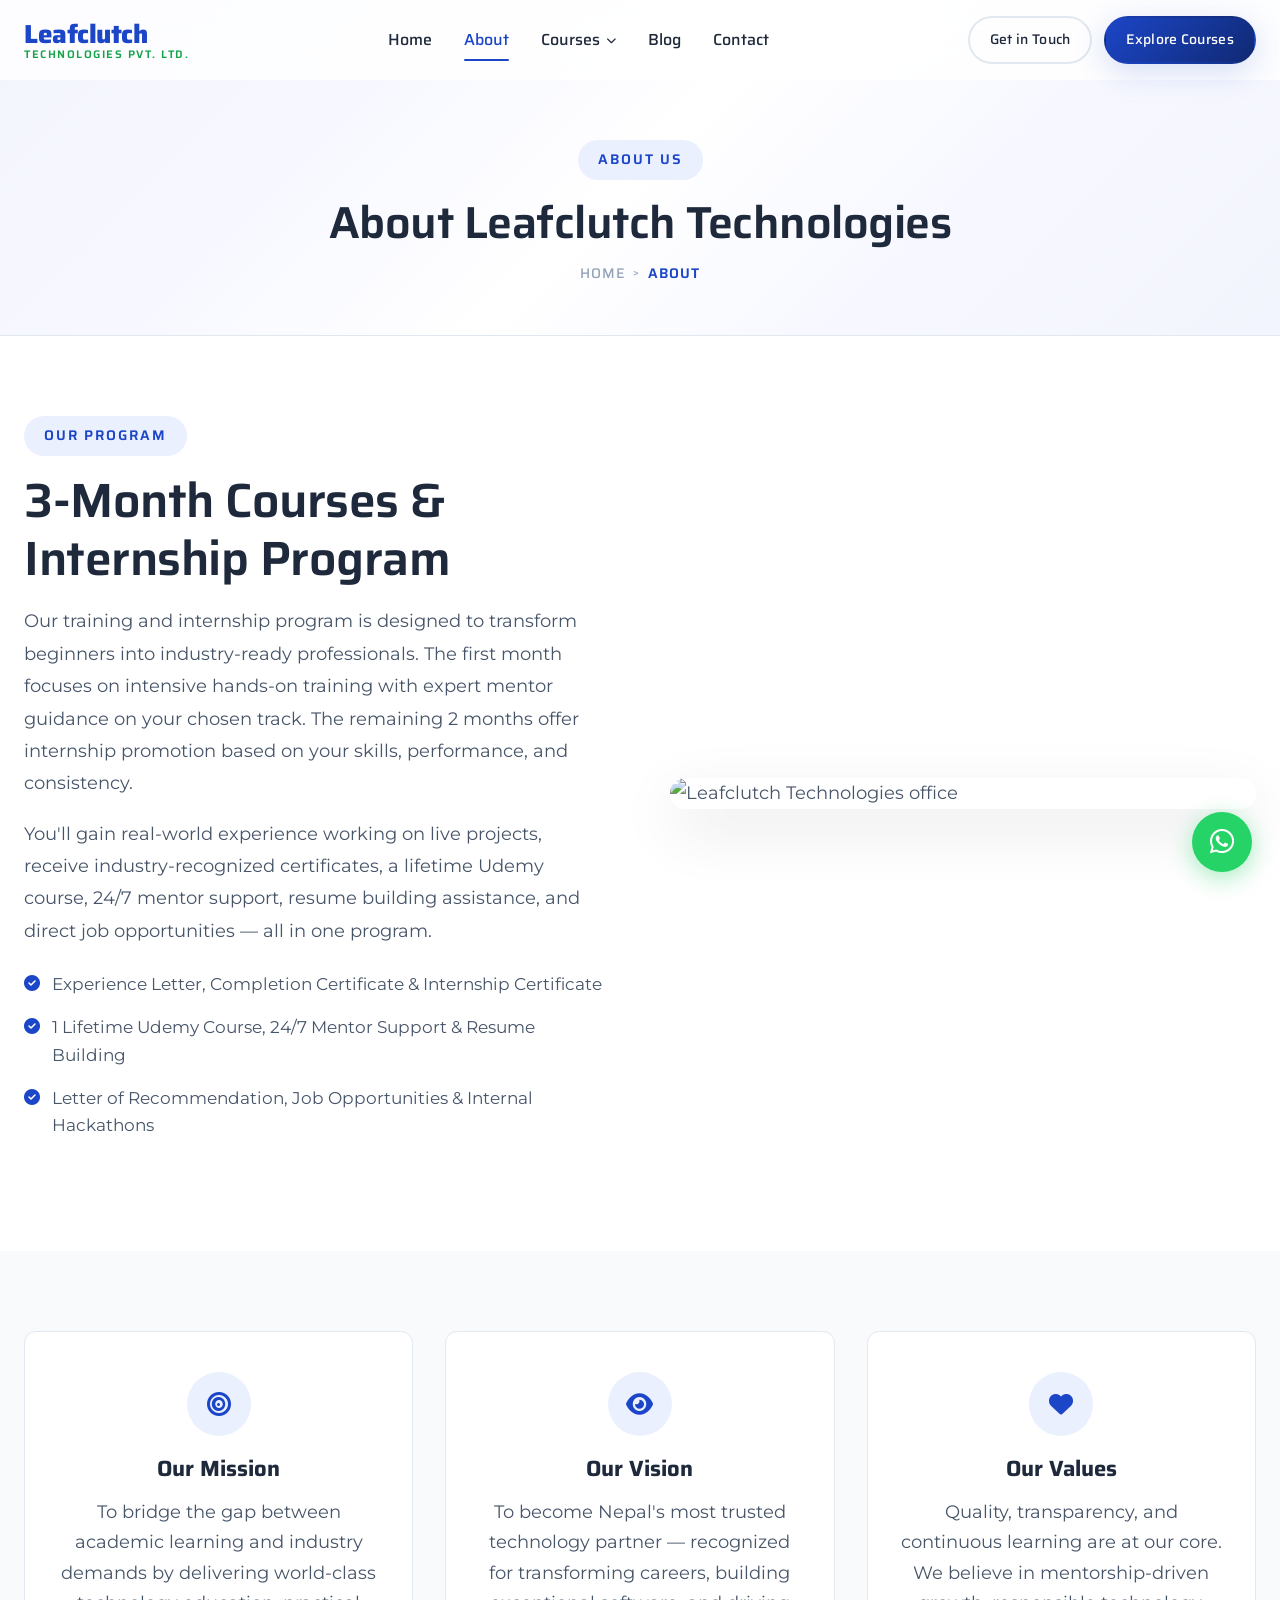
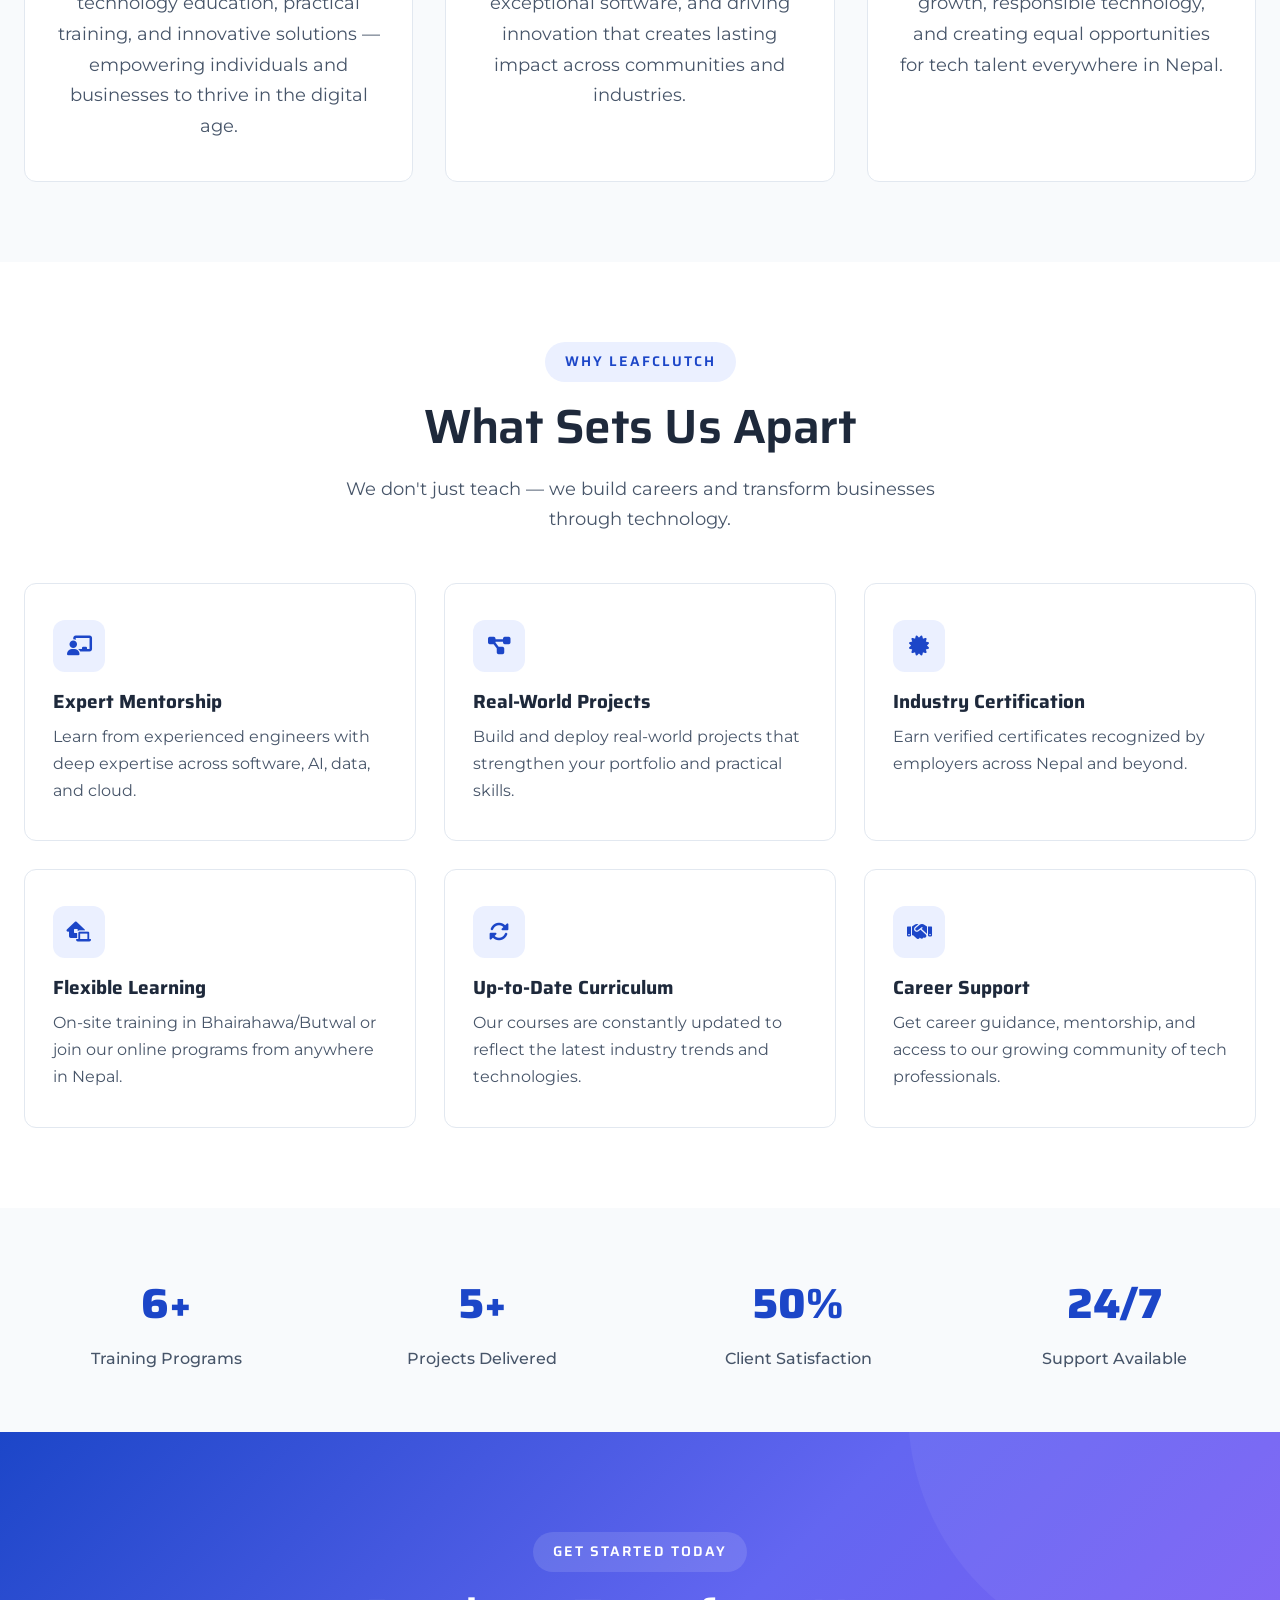
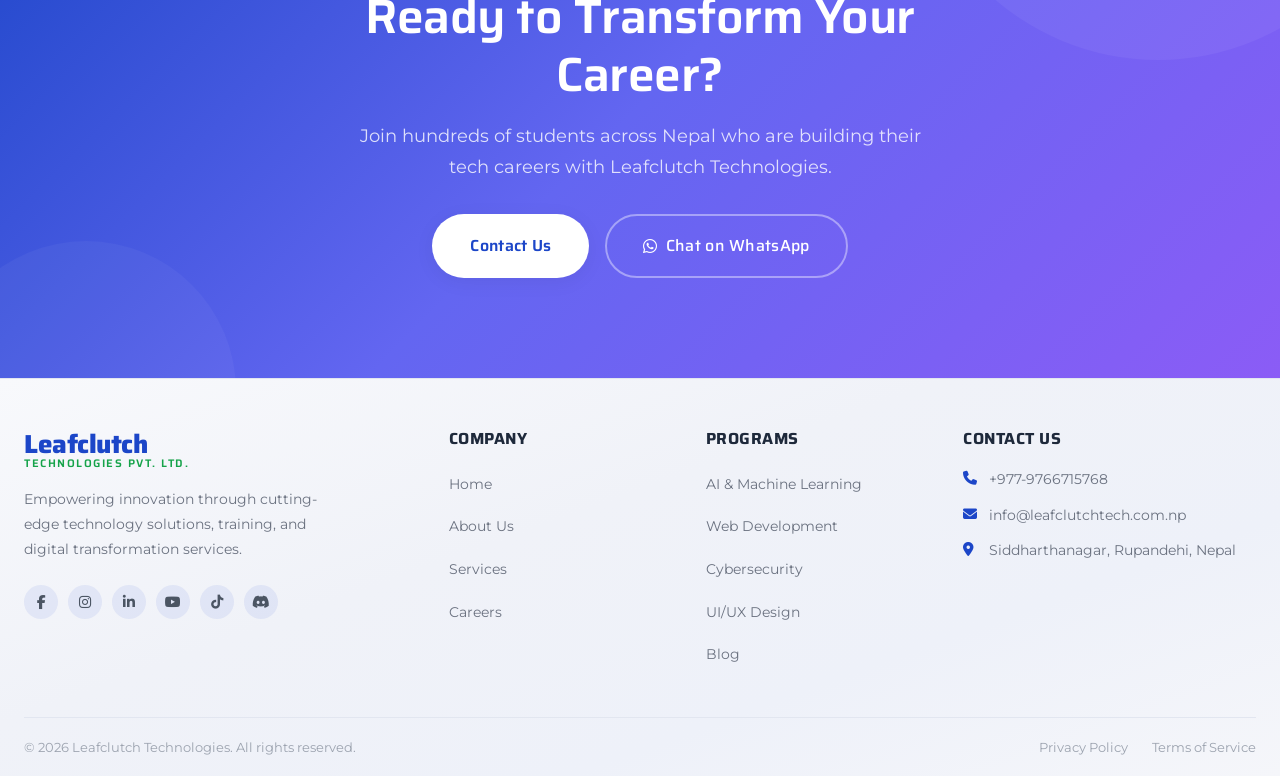
==== about.html @ 708c340f "first commit" ====
<!DOCTYPE html>
<html lang="en">
<head>
  <meta charset="UTF-8">
  <meta name="viewport" content="width=device-width, initial-scale=1.0">
  <title>About Us | Leafclutch Technologies — Our Mission, Vision &amp; Story</title>
  <meta name="description" content="Learn about Leafclutch Technologies Pvt. Ltd. — Nepal's trusted IT company delivering world-class training, internships, and technology solutions from Siddharthanagar, Rupandehi.">
  <meta name="keywords" content="About Leafclutch Technologies, IT company Nepal, tech company Bhairahawa, Butwal IT training, Siddharthanagar Rupandehi, best IT company Nepal">
  <meta name="author" content="Leafclutch Technologies Pvt. Ltd.">
  <meta name="robots" content="index, follow">
  <link rel="canonical" href="https://leafclutchtech.com.np/about">
  <meta property="og:title" content="About Us | Leafclutch Technologies">
  <meta property="og:description" content="Learn about our mission, team, and commitment to empowering Nepal's tech future.">
  <meta property="og:type" content="website">
  <meta property="og:url" content="https://leafclutchtech.com.np/about">
  <meta property="og:site_name" content="Leafclutch Technologies">
  <link rel="stylesheet" href="styles.css">
  <link rel="preconnect" href="https://fonts.googleapis.com">
  <link rel="preconnect" href="https://fonts.gstatic.com" crossorigin>
  <link href="https://fonts.googleapis.com/css2?family=Saira:wght@400;500;600;700;800&family=Montserrat:wght@300;400;500;600;700&display=swap" rel="stylesheet">
  <link rel="stylesheet" href="https://cdnjs.cloudflare.com/ajax/libs/font-awesome/6.5.1/css/all.min.css">
</head>
<body>

  <!-- ========== HEADER ========== -->
  <header class="header" id="header">
    <div class="container header-inner">
      <a href="index.html" class="logo">
        <span class="logo-text"><span class="logo-line1">Leafclutch</span><span class="logo-line2">Technologies Pvt. Ltd.</span></span>
      </a>
      <nav class="nav" id="nav">
        <ul class="nav-menu">
          <li><a href="index.html" class="nav-link">Home</a></li>
          <li><a href="about.html" class="nav-link active">About</a></li>
          <li class="has-dropdown">
            <a href="courses.html" class="nav-link">Courses <i class="fas fa-chevron-down nav-arrow"></i></a>
            <ul class="dropdown">
              <li><a href="course-ai-ml.html">AI &amp; Machine Learning</a></li>
              <li><a href="course-web-dev.html">Web Development</a></li>
              <li><a href="course-cybersecurity.html">Cybersecurity</a></li>
              <li><a href="course-ui-ux.html">UI/UX Design</a></li>
              <li><a href="course-graphic-design.html">Graphic Designing</a></li>
              <li><a href="course-data-science.html">Data Science</a></li>
            </ul>
          </li>
          <li><a href="blog.html" class="nav-link">Blog</a></li>
          <li><a href="contact.html" class="nav-link">Contact</a></li>
        </ul>
      </nav>
      <div class="header-actions">
        <a href="contact.html" class="btn btn-login">Get in Touch</a>
        <a href="courses.html" class="btn btn-signup">Explore Courses</a>
      </div>
      <button class="hamburger" id="hamburger" aria-label="Toggle menu">
        <span></span><span></span><span></span>
      </button>
    </div>
  </header>

  <!-- ========== PAGE HERO ========== -->
  <section class="page-hero">
    <div class="container">
      <span class="section-badge">ABOUT US</span>
      <h1 class="section-title">About Leafclutch Technologies</h1>
      <nav class="breadcrumb" aria-label="Breadcrumb">
        <a href="index.html">HOME</a>
        <span class="breadcrumb-separator">&gt;</span>
        <span class="breadcrumb-current">ABOUT</span>
      </nav>
    </div>
  </section>

  <!-- ========== WHO WE ARE ========== -->
  <section class="about-page-section">
    <div class="container">
      <div class="about-page-grid">
        <div class="about-page-content reveal-left">
          <span class="section-badge">OUR PROGRAM</span>
          <h2 class="section-title">3-Month Courses &amp; Internship Program</h2>
          <p>Our training and internship program is designed to transform beginners into industry-ready professionals. The first month focuses on intensive hands-on training with expert mentor guidance on your chosen track. The remaining 2 months offer internship promotion based on your skills, performance, and consistency.</p>
          <p>You'll gain real-world experience working on live projects, receive industry-recognized certificates, a lifetime Udemy course, 24/7 mentor support, resume building assistance, and direct job opportunities — all in one program.</p>
          <ul class="about-list">
            <li><i class="fas fa-check-circle"></i> Experience Letter, Completion Certificate &amp; Internship Certificate</li>
            <li><i class="fas fa-check-circle"></i> 1 Lifetime Udemy Course, 24/7 Mentor Support &amp; Resume Building</li>
            <li><i class="fas fa-check-circle"></i> Letter of Recommendation, Job Opportunities &amp; Internal Hackathons</li>
          </ul>
        </div>
        <div class="about-page-image reveal-right">
          <img src="https://images.unsplash.com/photo-553877522-43269d4ea984?w=600&h=500&fit=crop" alt="Leafclutch Technologies office" style="border-radius: var(--radius-lg); width: 100%; box-shadow: var(--shadow-xl);">
        </div>
      </div>
    </div>
  </section>

  <!-- ========== MISSION & VISION ========== -->
  <section class="about-mv-section">
    <div class="container">
      <div class="about-mv-grid">
        <div class="about-mv-card reveal">
          <div class="about-mv-icon"><i class="fas fa-bullseye"></i></div>
          <h3>Our Mission</h3>
          <p>To bridge the gap between academic learning and industry demands by delivering world-class technology education, practical training, and innovative solutions — empowering individuals and businesses to thrive in the digital age.</p>
        </div>
        <div class="about-mv-card reveal">
          <div class="about-mv-icon"><i class="fas fa-eye"></i></div>
          <h3>Our Vision</h3>
          <p>To become Nepal's most trusted technology partner — recognized for transforming careers, building exceptional software, and driving innovation that creates lasting impact across communities and industries.</p>
        </div>
        <div class="about-mv-card reveal">
          <div class="about-mv-icon"><i class="fas fa-heart"></i></div>
          <h3>Our Values</h3>
          <p>Quality, transparency, and continuous learning are at our core. We believe in mentorship-driven growth, responsible technology, and creating equal opportunities for tech talent everywhere in Nepal.</p>
        </div>
      </div>
    </div>
  </section>

  <!-- ========== WHAT SETS US APART ========== -->
  <section class="about-features-section">
    <div class="container">
      <div class="about-features-header">
        <span class="section-badge">WHY LEAFCLUTCH</span>
        <h2 class="section-title">What Sets Us Apart</h2>
        <p class="section-desc">We don't just teach — we build careers and transform businesses through technology.</p>
      </div>
      <div class="about-features-grid">
        <div class="about-feature-card reveal">
          <div class="about-feature-icon"><i class="fas fa-chalkboard-teacher"></i></div>
          <h3>Expert Mentorship</h3>
          <p>Learn from experienced engineers with deep expertise across software, AI, data, and cloud.</p>
        </div>
        <div class="about-feature-card reveal">
          <div class="about-feature-icon"><i class="fas fa-project-diagram"></i></div>
          <h3>Real-World Projects</h3>
          <p>Build and deploy real-world projects that strengthen your portfolio and practical skills.</p>
        </div>
        <div class="about-feature-card reveal">
          <div class="about-feature-icon"><i class="fas fa-certificate"></i></div>
          <h3>Industry Certification</h3>
          <p>Earn verified certificates recognized by employers across Nepal and beyond.</p>
        </div>
        <div class="about-feature-card reveal">
          <div class="about-feature-icon"><i class="fas fa-laptop-house"></i></div>
          <h3>Flexible Learning</h3>
          <p>On-site training in Bhairahawa/Butwal or join our online programs from anywhere in Nepal.</p>
        </div>
        <div class="about-feature-card reveal">
          <div class="about-feature-icon"><i class="fas fa-sync-alt"></i></div>
          <h3>Up-to-Date Curriculum</h3>
          <p>Our courses are constantly updated to reflect the latest industry trends and technologies.</p>
        </div>
        <div class="about-feature-card reveal">
          <div class="about-feature-icon"><i class="fas fa-handshake"></i></div>
          <h3>Career Support</h3>
          <p>Get career guidance, mentorship, and access to our growing community of tech professionals.</p>
        </div>
      </div>
    </div>
  </section>

  <!-- ========== STATS ========== -->
  <section class="about-stats-section">
    <div class="container">
      <div class="about-stats-grid">
        <div class="about-stat-item reveal">
          <div class="about-stat-number"><span data-count="6">0</span>+</div>
          <div class="about-stat-label">Training Programs</div>
        </div>
        <div class="about-stat-item reveal">
          <div class="about-stat-number"><span data-count="5">0</span>+</div>
          <div class="about-stat-label">Projects Delivered</div>
        </div>
        <div class="about-stat-item reveal">
          <div class="about-stat-number"><span data-count="100">0</span>%</div>
          <div class="about-stat-label">Client Satisfaction</div>
        </div>
        <div class="about-stat-item reveal">
          <div class="about-stat-number">24/7</div>
          <div class="about-stat-label">Support Available</div>
        </div>
      </div>
    </div>
  </section>

  <!-- ========== CTA SECTION ========== -->
  <section class="cta" id="cta">
    <div class="container">
      <div class="cta-content">
        <span class="section-badge section-badge--light">GET STARTED TODAY</span>
        <h2 class="section-title section-title--light">Ready to Transform Your Career?</h2>
        <p class="section-desc section-desc--light">Join hundreds of students across Nepal who are building their tech careers with Leafclutch Technologies.</p>
        <div class="cta-buttons">
          <a href="contact.html" class="btn btn-white">Contact Us</a>
          <a href="https://api.whatsapp.com/send/?phone=9779766715768&text=Hi%21+I%27m+interested+in+your+services.&type=phone_number&app_absent=0" class="btn btn-outline-light" target="_blank" rel="noopener noreferrer"><i class="fab fa-whatsapp"></i> Chat on WhatsApp</a>
        </div>
      </div>
    </div>
  </section>

  <!-- ========== FOOTER ========== -->
  <footer class="footer" id="footer">
    <div class="container">
      <div class="footer-grid">
        <div class="footer-brand">
          <a href="index.html" class="logo">
            <span class="logo-text"><span class="logo-line1">Leafclutch</span><span class="logo-line2">Technologies Pvt. Ltd.</span></span>
          </a>
          <p>Empowering innovation through cutting-edge technology solutions, training, and digital transformation services.</p>
          <div class="footer-socials">
            <a href="https://www.facebook.com/profile.php?id=61584902195796" target="_blank" rel="noopener noreferrer" aria-label="Facebook"><i class="fab fa-facebook-f"></i></a>
            <a href="https://www.instagram.com/leafclutch.technologies/" target="_blank" rel="noopener noreferrer" aria-label="Instagram"><i class="fab fa-instagram"></i></a>
            <a href="https://www.linkedin.com/company/leafclutch-technologies/" target="_blank" rel="noopener noreferrer" aria-label="LinkedIn"><i class="fab fa-linkedin-in"></i></a>
            <a href="https://www.youtube.com/@LeafclutchTechnologies" target="_blank" rel="noopener noreferrer" aria-label="YouTube"><i class="fab fa-youtube"></i></a>
            <a href="https://www.tiktok.com/@leafclutchtechnologies1" target="_blank" rel="noopener noreferrer" aria-label="TikTok"><i class="fab fa-tiktok"></i></a>
            <a href="https://discord.gg/4aDwcMZBPq" target="_blank" rel="noopener noreferrer" aria-label="Discord"><i class="fab fa-discord"></i></a>
          </div>
        </div>
        <div class="footer-col">
          <h4>Company</h4>
          <ul>
            <li><a href="index.html">Home</a></li>
            <li><a href="about.html">About Us</a></li>
            <li><a href="https://leafclutchtech.com.np/services/all-services" target="_blank" rel="noopener noreferrer">Services</a></li>
            <li><a href="https://leafclutchtech.com.np/careers/jobs" target="_blank" rel="noopener noreferrer">Careers</a></li>
          </ul>
        </div>
        <div class="footer-col">
          <h4>Programs</h4>
          <ul>
            <li><a href="course-ai-ml.html">AI &amp; Machine Learning</a></li>
            <li><a href="course-web-dev.html">Web Development</a></li>
            <li><a href="course-cybersecurity.html">Cybersecurity</a></li>
            <li><a href="course-ui-ux.html">UI/UX Design</a></li>
            <li><a href="blog.html">Blog</a></li>
          </ul>
        </div>
        <div class="footer-col">
          <h4>Contact Us</h4>
          <ul class="footer-contact-list">
            <li><i class="fas fa-phone"></i> <a href="tel:+9779766715768">+977-9766715768</a></li>
            <li><i class="fas fa-envelope"></i> <a href="mailto:info@leafclutchtech.com.np">info@leafclutchtech.com.np</a></li>
            <li><i class="fas fa-map-marker-alt"></i> Siddharthanagar, Rupandehi, Nepal</li>
          </ul>
        </div>
      </div>
      <div class="footer-bottom">
        <p>&copy; 2026 Leafclutch Technologies. All rights reserved.</p>
        <div class="footer-bottom-links">
          <a href="https://leafclutchtech.com.np/privacy" target="_blank" rel="noopener noreferrer">Privacy Policy</a>
          <a href="https://leafclutchtech.com.np/terms" target="_blank" rel="noopener noreferrer">Terms of Service</a>
        </div>
      </div>
    </div>
  </footer>

  <a href="https://api.whatsapp.com/send/?phone=9779766715768&text=Hi%21+I%27m+interested+in+your+services.&type=phone_number&app_absent=0" class="whatsapp-float" target="_blank" rel="noopener noreferrer" aria-label="Chat on WhatsApp">
    <i class="fab fa-whatsapp"></i>
  </a>

  <script src="script.js"></script>
</body>
</html>
---- styles.css ----
/* ==========================================
   Leafclutch Technologies - Premium Stylesheet
   No black backgrounds. Clean, premium feel.
   ========================================== */

:root {
  --primary: #1C46C8;
  --primary-dark: #102973;
  --primary-light: #849FED;
  --primary-very-light: #EBF0FF;
  --accent: #B746DF;
  --green: #16A34A;
  --green-light: #DCFCE7;
  --dark: #1E293B;
  --dark-secondary: #334155;
  --text: #475569;
  --text-light: #94A3B8;
  --border: #E2E8F0;
  --light-bg: #F8FAFC;
  --white: #FFFFFF;
  --footer-bg: #1E293B;
  --font-heading: 'Saira', sans-serif;
  --font-body: 'Montserrat', sans-serif;
  --gradient-btn: linear-gradient(135deg, #1C46C8 0%, #102973 100%);
  --gradient-premium: linear-gradient(135deg, #1C46C8 0%, #6366F1 50%, #8B5CF6 100%);
  --gradient-card: linear-gradient(145deg, #ffffff 0%, #f8fafc 100%);
  --radius-pill: 100px;
  --radius-card: 12px;
  --radius-lg: 20px;
  --container: 1280px;
  --shadow-sm: 0 1px 3px rgba(0, 0, 0, 0.06);
  --shadow-md: 0 4px 20px rgba(0, 0, 0, 0.06);
  --shadow-lg: 0 10px 40px rgba(0, 0, 0, 0.08);
  --shadow-xl: 0 20px 60px rgba(0, 0, 0, 0.1);
  --shadow-primary: 0 8px 32px rgba(28, 70, 200, 0.18);
}

/* ========== RESET & BASE ========== */
*, *::before, *::after {
  margin: 0;
  padding: 0;
  box-sizing: border-box;
}

html { scroll-behavior: smooth; }

body {
  font-family: var(--font-body);
  font-size: 18px;
  font-weight: 400;
  line-height: 1.7;
  color: var(--text);
  background: var(--white);
  overflow-x: hidden;
  -webkit-font-smoothing: antialiased;
}

a {
  text-decoration: none;
  color: inherit;
  transition: all 0.3s ease;
}

ul { list-style: none; }

img {
  max-width: 100%;
  height: auto;
  display: block;
}

h1, h2, h3, h4, h5, h6 {
  font-family: var(--font-heading);
  font-weight: 600;
  color: var(--dark);
  line-height: 1.2;
}

.container {
  max-width: var(--container);
  margin: 0 auto;
  padding: 0 24px;
  width: 100%;
}

/* ========== BUTTONS ========== */
.btn {
  display: inline-flex;
  align-items: center;
  justify-content: center;
  font-family: var(--font-heading);
  font-weight: 500;
  font-size: 16px;
  padding: 16px 36px;
  border-radius: var(--radius-pill);
  cursor: pointer;
  transition: all 0.3s cubic-bezier(0.4, 0, 0.2, 1);
  border: 2px solid transparent;
  gap: 8px;
  letter-spacing: 0.3px;
}

.btn-primary {
  background: var(--gradient-btn);
  color: var(--white);
  box-shadow: var(--shadow-primary);
}

.btn-primary:hover {
  transform: translateY(-3px);
  box-shadow: 0 12px 40px rgba(28, 70, 200, 0.28);
}

.btn-outline-dark {
  background: transparent;
  color: var(--dark);
  border-color: var(--border);
}

.btn-outline-dark:hover {
  border-color: var(--primary);
  color: var(--primary);
  background: var(--primary-very-light);
}

.btn-outline-primary {
  background: transparent;
  color: var(--primary);
  border-color: var(--primary);
}

.btn-outline-primary:hover {
  background: var(--gradient-btn);
  color: var(--white);
  box-shadow: var(--shadow-primary);
  transform: translateY(-2px);
}

.btn-outline-light {
  background: transparent;
  color: var(--white);
  border-color: rgba(255, 255, 255, 0.4);
}

.btn-outline-light:hover {
  background: var(--white);
  color: var(--primary);
  border-color: var(--white);
}

.btn-white {
  background: var(--white);
  color: var(--primary);
  font-weight: 600;
  box-shadow: var(--shadow-md);
}

.btn-white:hover {
  transform: translateY(-3px);
  box-shadow: var(--shadow-lg);
}

.btn-block { width: 100%; }

/* ========== LOGO (2-LINE) ========== */
.logo {
  display: flex;
  align-items: center;
  text-decoration: none;
}

.logo-text {
  display: flex;
  flex-direction: column;
  line-height: 1.15;
}

.logo-line1 {
  font-family: var(--font-heading);
  font-size: 26px;
  font-weight: 800;
  color: var(--primary);
  letter-spacing: -0.5px;
}

.logo-line2 {
  font-family: var(--font-heading);
  font-size: 11px;
  font-weight: 600;
  color: var(--green);
  letter-spacing: 1.5px;
  text-transform: uppercase;
}

.logo-text--light .logo-line1 {
  color: var(--white);
}

.logo-text--light .logo-line2 {
  color: var(--green-light);
  opacity: 0.9;
}

/* ========== SECTION BADGES ========== */
.section-badge {
  display: inline-block;
  font-family: var(--font-heading);
  font-size: 14px;
  font-weight: 600;
  letter-spacing: 2px;
  text-transform: uppercase;
  color: var(--primary);
  background: var(--primary-very-light);
  padding: 8px 20px;
  border-radius: var(--radius-pill);
  margin-bottom: 16px;
}

.section-badge--light {
  background: rgba(255, 255, 255, 0.12);
  color: var(--white);
}

.section-title {
  font-size: 48px;
  margin-bottom: 18px;
  letter-spacing: -0.5px;
}

.section-title--light { color: var(--white); }

.section-desc {
  font-size: 18px;
  line-height: 1.7;
  color: var(--text);
  max-width: 600px;
}

.section-desc--light { color: rgba(255, 255, 255, 0.8); }

/* ========== HEADER ========== */
.header {
  position: fixed;
  top: 0;
  left: 0;
  width: 100%;
  z-index: 1000;
  padding: 16px 0;
  transition: all 0.4s cubic-bezier(0.4, 0, 0.2, 1);
  background: rgba(255, 255, 255, 0.8);
  backdrop-filter: blur(20px);
  -webkit-backdrop-filter: blur(20px);
}

.header.scrolled {
  background: rgba(255, 255, 255, 0.95);
  box-shadow: 0 1px 20px rgba(0, 0, 0, 0.06);
  padding: 10px 0;
}

.header-inner {
  display: flex;
  align-items: center;
  justify-content: space-between;
}

.nav-menu {
  display: flex;
  align-items: center;
  gap: 32px;
}

.nav-link {
  font-family: var(--font-heading);
  font-size: 16px;
  font-weight: 500;
  color: var(--dark);
  position: relative;
  padding: 8px 0;
  display: flex;
  align-items: center;
  gap: 6px;
}

.nav-link:hover,
.nav-link.active { color: var(--primary); }

.nav-link.active::after {
  content: '';
  position: absolute;
  bottom: 0;
  left: 0;
  width: 100%;
  height: 2px;
  background: var(--primary);
  border-radius: 2px;
}

.nav-arrow {
  font-size: 10px;
  transition: transform 0.3s;
}

.has-dropdown { position: relative; }

.dropdown {
  position: absolute;
  top: calc(100% + 8px);
  left: -16px;
  min-width: 220px;
  background: var(--white);
  border-radius: var(--radius-card);
  box-shadow: var(--shadow-xl);
  padding: 8px;
  opacity: 0;
  visibility: hidden;
  transform: translateY(8px);
  transition: all 0.3s cubic-bezier(0.4, 0, 0.2, 1);
  z-index: 100;
  border: 1px solid var(--border);
}

.has-dropdown:hover .dropdown {
  opacity: 1;
  visibility: visible;
  transform: translateY(0);
}

.has-dropdown:hover .nav-arrow { transform: rotate(180deg); }

.dropdown li a {
  display: block;
  padding: 10px 16px;
  font-family: var(--font-body);
  font-size: 14px;
  color: var(--text);
  border-radius: 8px;
  transition: all 0.2s;
}

.dropdown li a:hover {
  background: var(--primary-very-light);
  color: var(--primary);
}

.header-actions {
  display: flex;
  align-items: center;
  gap: 12px;
}

.btn-login {
  background: transparent;
  color: var(--dark);
  padding: 10px 20px;
  font-size: 14px;
  border: 2px solid var(--border);
}

.btn-login:hover {
  border-color: var(--primary);
  color: var(--primary);
  background: var(--primary-very-light);
}

.btn-signup {
  background: var(--gradient-btn);
  color: var(--white);
  padding: 10px 20px;
  font-size: 14px;
  box-shadow: var(--shadow-primary);
}

.hamburger {
  display: none;
  flex-direction: column;
  gap: 5px;
  background: none;
  border: none;
  cursor: pointer;
  padding: 8px;
}

.hamburger span {
  width: 24px;
  height: 2px;
  background: var(--dark);
  transition: all 0.3s;
  display: block;
}

/* ========== HERO ========== */
.hero {
  padding: 160px 0 100px;
  background: linear-gradient(170deg, var(--white) 0%, var(--primary-very-light) 50%, var(--white) 100%);
  position: relative;
  overflow: hidden;
}

.hero::before {
  content: '';
  position: absolute;
  top: -200px;
  right: -200px;
  width: 600px;
  height: 600px;
  border-radius: 50%;
  background: radial-gradient(circle, rgba(28, 70, 200, 0.06) 0%, transparent 70%);
}

.hero-grid {
  display: grid;
  grid-template-columns: 1fr 1fr;
  gap: 60px;
  align-items: center;
}

.hero-title {
  font-size: 60px;
  font-weight: 700;
  line-height: 1.08;
  margin-bottom: 24px;
  color: var(--dark);
  letter-spacing: -1.5px;
}

.hero-desc {
  font-size: 18px;
  line-height: 1.7;
  color: var(--text);
  margin-bottom: 36px;
  max-width: 520px;
}

.hero-buttons {
  display: flex;
  gap: 16px;
  margin-bottom: 48px;
}

.hero-counters {
  display: flex;
  gap: 32px;
  padding-top: 32px;
  border-top: 1px solid var(--border);
}

.counter-box {
  text-align: center;
}

.counter-number {
  font-family: var(--font-heading);
  font-size: 40px;
  font-weight: 700;
  color: var(--primary);
  line-height: 1;
  margin-bottom: 4px;
}

.counter-label {
  font-size: 14px;
  font-weight: 500;
  color: var(--text-light);
  text-transform: uppercase;
  letter-spacing: 0.5px;
}

.hero-img-grid {
  display: grid;
  grid-template-columns: 1fr 1fr;
  gap: 16px;
}

.hero-img-item {
  border-radius: var(--radius-lg);
  overflow: hidden;
  box-shadow: var(--shadow-lg);
}

.hero-img-item img {
  width: 100%;
  height: 220px;
  object-fit: cover;
  transition: transform 0.6s cubic-bezier(0.4, 0, 0.2, 1);
}

.hero-img-item:hover img { transform: scale(1.05); }

.hero-img-item:nth-child(2) { margin-top: 32px; }
.hero-img-item:nth-child(3) { margin-top: -32px; }

/* ========== ABOUT ========== */
.about {
  padding: 100px 0;
  background: var(--white);
}

.about-grid {
  display: grid;
  grid-template-columns: 1fr 1fr;
  gap: 60px;
  align-items: center;
}

.about-content .section-desc { margin-bottom: 24px; }

.about-list { margin-bottom: 32px; }

.about-list li {
  display: flex;
  align-items: flex-start;
  gap: 12px;
  margin-bottom: 16px;
  font-size: 17px;
  color: var(--text);
  line-height: 1.6;
}

.about-list li i {
  color: var(--primary);
  margin-top: 4px;
  font-size: 16px;
}

.about-img-wrapper { position: relative; }

.about-main-img {
  width: 100%;
  border-radius: var(--radius-lg);
  box-shadow: var(--shadow-xl);
}

/* ========== COURSES ========== */
.courses {
  padding: 100px 0;
  background: var(--light-bg);
}

.courses-header {
  display: flex;
  justify-content: space-between;
  align-items: flex-end;
  gap: 40px;
  margin-bottom: 48px;
}

.courses-header-left { max-width: 550px; }

.courses-header-right {
  max-width: 400px;
  text-align: right;
}

.courses-header-right .section-desc { margin-bottom: 20px; }

.courses-grid {
  display: grid;
  grid-template-columns: repeat(3, 1fr);
  gap: 28px;
}

.course-card {
  background: var(--white);
  border-radius: var(--radius-card);
  overflow: hidden;
  transition: all 0.4s cubic-bezier(0.4, 0, 0.2, 1);
  border: 1px solid var(--border);
}

.course-card:hover {
  transform: translateY(-8px);
  box-shadow: var(--shadow-xl);
  border-color: transparent;
}

.course-image {
  height: 200px;
  background-size: cover;
  background-position: center;
  position: relative;
}

.course-image::after {
  content: '';
  position: absolute;
  inset: 0;
  background: linear-gradient(180deg, transparent 50%, rgba(0, 0, 0, 0.3) 100%);
}

.course-overlay {
  position: absolute;
  top: 16px;
  left: 16px;
  z-index: 1;
}

.course-category-badge {
  font-family: var(--font-heading);
  font-size: 12px;
  font-weight: 600;
  color: var(--white);
  background: var(--gradient-premium);
  padding: 6px 16px;
  border-radius: var(--radius-pill);
  text-transform: uppercase;
  letter-spacing: 1px;
}

.course-body { padding: 24px; }

.course-title {
  font-size: 22px;
  font-weight: 600;
  margin-bottom: 16px;
  color: var(--dark);
  line-height: 1.3;
}

.course-features { margin-bottom: 16px; }

.course-features li {
  display: flex;
  align-items: center;
  gap: 10px;
  font-size: 16px;
  color: var(--text);
  margin-bottom: 10px;
}

.course-features li i {
  color: var(--primary);
  font-size: 13px;
}

.course-meta {
  display: flex;
  gap: 16px;
  padding: 14px 0;
  margin-bottom: 16px;
  border-top: 1px solid var(--border);
  border-bottom: 1px solid var(--border);
}

.course-meta span {
  font-size: 13px;
  color: var(--text-light);
  display: flex;
  align-items: center;
  gap: 6px;
}

.course-meta span i {
  color: var(--primary);
  font-size: 12px;
}

/* ========== WHY CHOOSE US ========== */
.why-us {
  padding: 100px 0;
  background: var(--white);
}

.why-us-header {
  text-align: center;
  max-width: 600px;
  margin: 0 auto 48px;
}

.why-us-grid {
  display: grid;
  grid-template-columns: repeat(3, 1fr);
  gap: 24px;
}

.why-us-card {
  background: var(--light-bg);
  border-radius: var(--radius-card);
  border: 1px solid var(--border);
  transition: all 0.4s cubic-bezier(0.4, 0, 0.2, 1);
}

.why-us-card:hover {
  transform: translateY(-6px);
  box-shadow: var(--shadow-lg);
  border-color: var(--primary-very-light);
  background: var(--white);
}

.why-us-card-inner {
  padding: 36px 28px;
  text-align: center;
}

.why-us-icon {
  width: 64px;
  height: 64px;
  border-radius: 16px;
  background: var(--primary-very-light);
  display: flex;
  align-items: center;
  justify-content: center;
  margin: 0 auto 20px;
  font-size: 24px;
  color: var(--primary);
  transition: all 0.3s;
}

.why-us-card:hover .why-us-icon {
  background: var(--gradient-btn);
  color: var(--white);
}

.why-us-card-inner h3 {
  font-size: 20px;
  font-weight: 600;
  margin-bottom: 10px;
  color: var(--dark);
}

.why-us-card-inner p {
  font-size: 16px;
  color: var(--text);
  line-height: 1.6;
}

/* ========== MEMBERSHIP ========== */
.membership {
  padding: 100px 0;
  background: linear-gradient(170deg, var(--primary-very-light) 0%, var(--white) 100%);
}

.membership-header {
  text-align: center;
  max-width: 600px;
  margin: 0 auto 48px;
}

.pricing-grid {
  display: grid;
  grid-template-columns: repeat(4, 1fr);
  gap: 24px;
  align-items: stretch;
}

.pricing-card {
  background: var(--white);
  border-radius: var(--radius-card);
  padding: 40px 32px;
  position: relative;
  display: flex;
  flex-direction: column;
  border: 1px solid var(--border);
  transition: all 0.4s cubic-bezier(0.4, 0, 0.2, 1);
}

.pricing-card:hover {
  transform: translateY(-8px);
  box-shadow: var(--shadow-xl);
}

.pricing-card--featured {
  background: var(--gradient-btn);
  border-color: transparent;
  box-shadow: var(--shadow-primary);
}

.pricing-card--featured .pricing-plan-name,
.pricing-card--featured .pricing-benefit-title {
  color: var(--white);
}

.pricing-card--featured .pricing-plan-desc,
.pricing-card--featured .pricing-features li {
  color: rgba(255, 255, 255, 0.8);
}

.pricing-card--featured .pricing-features li i {
  color: rgba(255, 255, 255, 0.9);
}

.pricing-card--featured:hover {
  box-shadow: 0 20px 60px rgba(28, 70, 200, 0.35);
}

.pricing-featured-badge {
  position: absolute;
  top: -14px;
  left: 50%;
  transform: translateX(-50%);
  background: var(--accent);
  color: var(--white);
  font-family: var(--font-heading);
  font-size: 12px;
  font-weight: 600;
  padding: 6px 20px;
  border-radius: var(--radius-pill);
  white-space: nowrap;
  letter-spacing: 1px;
  text-transform: uppercase;
}

.pricing-plan-name {
  font-size: 22px;
  margin-bottom: 8px;
}

.pricing-price {
  font-family: var(--font-heading);
  font-size: 28px;
  font-weight: 800;
  color: var(--primary);
  margin-bottom: 8px;
}

.pricing-price-note {
  font-size: 13px;
  font-weight: 400;
  color: var(--text);
  text-transform: uppercase;
  letter-spacing: 0.5px;
}

.pricing-card--featured .pricing-price,
.pricing-card--featured .pricing-price-note {
  color: var(--white);
}

.pricing-installment-note {
  text-align: center;
  margin-top: 24px;
  font-size: 14px;
  color: var(--text);
  font-style: italic;
}

.pricing-plan-desc {
  font-size: 14px;
  color: var(--text);
  margin-bottom: 24px;
  line-height: 1.6;
}

.pricing-benefit-title {
  font-size: 15px;
  font-weight: 600;
  margin-bottom: 16px;
  color: var(--dark);
  text-transform: uppercase;
  letter-spacing: 1px;
}

.pricing-features { margin-bottom: 32px; }

.pricing-features li {
  display: flex;
  align-items: center;
  gap: 10px;
  font-size: 14px;
  color: var(--text);
  margin-bottom: 12px;
}

.pricing-features li i {
  color: var(--primary);
  font-size: 14px;
}

.pricing-card .btn { margin-top: auto; }

/* ========== TESTIMONIALS ========== */
.testimonials {
  padding: 100px 0;
  background: var(--white);
}

.testimonials-header {
  text-align: center;
  max-width: 600px;
  margin: 0 auto 48px;
}

.testimonials-slider {
  overflow: hidden;
  position: relative;
}

.testimonials-track {
  display: flex;
  gap: 28px;
}

.testimonial-card {
  min-width: calc(33.333% - 19px);
  background: var(--light-bg);
  border-radius: var(--radius-card);
  padding: 32px;
  flex-shrink: 0;
  border: 1px solid var(--border);
}

.testimonial-stars { margin-bottom: 16px; }

.testimonial-stars i {
  color: #F59E0B;
  font-size: 16px;
}

.testimonial-content p {
  font-size: 17px;
  line-height: 1.7;
  color: var(--text);
  margin-bottom: 24px;
  font-style: italic;
}

.testimonial-author {
  display: flex;
  align-items: center;
  gap: 16px;
}

.testimonial-avatar {
  width: 48px;
  height: 48px;
  border-radius: 50%;
  background: var(--primary-very-light);
  display: flex;
  align-items: center;
  justify-content: center;
  color: var(--primary);
  font-size: 20px;
}

.testimonial-author h4 {
  font-size: 16px;
  font-weight: 600;
  color: var(--dark);
}

.testimonial-author span {
  font-size: 12px;
  font-weight: 600;
  letter-spacing: 1.5px;
  color: var(--primary);
}

/* ========== FAQ ========== */
.faq {
  padding: 100px 0;
  background: var(--light-bg);
}

.faq-grid {
  display: grid;
  grid-template-columns: 1fr 1.2fr;
  gap: 60px;
  align-items: flex-start;
}

.faq-left {
  position: sticky;
  top: 120px;
}

.accordion-item {
  background: var(--white);
  border-radius: var(--radius-card);
  margin-bottom: 12px;
  overflow: hidden;
  border: 1px solid var(--border);
  transition: all 0.3s ease;
}

.accordion-item.active {
  border-color: var(--primary);
  box-shadow: var(--shadow-md);
}

.accordion-header {
  width: 100%;
  display: flex;
  align-items: center;
  justify-content: space-between;
  padding: 22px 24px;
  background: none;
  border: none;
  cursor: pointer;
  font-family: var(--font-heading);
  font-size: 17px;
  font-weight: 500;
  color: var(--dark);
  text-align: left;
}

.accordion-header i {
  font-size: 14px;
  color: var(--primary);
  transition: transform 0.3s;
}

.accordion-item.active .accordion-header i {
  transform: rotate(45deg);
}

.accordion-body {
  max-height: 0;
  overflow: hidden;
  transition: max-height 0.4s ease;
}

.accordion-item.active .accordion-body {
  max-height: 300px;
}

.accordion-body p {
  padding: 0 24px 20px;
  font-size: 16px;
  line-height: 1.7;
  color: var(--text);
}

/* ========== CTA ========== */
.cta {
  padding: 100px 0;
  background: var(--gradient-premium);
  text-align: center;
  position: relative;
  overflow: hidden;
}

.cta::before {
  content: '';
  position: absolute;
  top: -50%;
  right: -10%;
  width: 500px;
  height: 500px;
  border-radius: 50%;
  background: rgba(255, 255, 255, 0.05);
}

.cta::after {
  content: '';
  position: absolute;
  bottom: -30%;
  left: -5%;
  width: 300px;
  height: 300px;
  border-radius: 50%;
  background: rgba(255, 255, 255, 0.04);
}

.cta-content {
  position: relative;
  z-index: 1;
  max-width: 650px;
  margin: 0 auto;
}

.cta-content .section-title { font-size: 48px; }
.cta-content .section-desc { margin: 0 auto 32px; }

.cta-buttons {
  display: flex;
  gap: 16px;
  justify-content: center;
  flex-wrap: wrap;
}

/* ========== FOOTER ========== */
.footer {
  background: linear-gradient(160deg, #f8f9fc 0%, #f0f2f8 40%, #eef1f9 70%, #f5f6fa 100%);
  padding: 50px 0 0;
  border-top: 1px solid #e2e6f0;
}

.footer-grid {
  display: grid;
  grid-template-columns: 1.8fr 1fr 1fr 1.4fr;
  gap: 48px;
  padding-bottom: 36px;
  align-items: start;
}

.footer-brand p {
  font-size: 14px;
  line-height: 1.8;
  color: #6b7280;
  margin: 16px 0 22px;
  max-width: 320px;
}

.footer-socials {
  display: flex;
  gap: 10px;
}

.footer-socials a {
  width: 34px;
  height: 34px;
  border-radius: 50%;
  background: rgba(28, 70, 200, 0.08);
  display: flex;
  align-items: center;
  justify-content: center;
  color: #4b5563;
  font-size: 14px;
  transition: all 0.3s;
}

.footer-socials a:hover {
  background: var(--primary);
  color: var(--white);
  transform: translateY(-2px);
}

.footer-col h4 {
  font-family: var(--font-heading);
  font-size: 16px;
  font-weight: 700;
  color: var(--dark);
  margin-bottom: 20px;
  text-transform: uppercase;
  letter-spacing: 0.5px;
}

.footer-col ul { list-style: none; }

.footer-col ul li {
  margin-bottom: 12px;
  padding-left: 0;
  position: relative;
}

.footer-col ul li::before {
  display: none;
}

.footer-col ul li a {
  font-size: 14px;
  color: #6b7280;
  transition: color 0.3s;
}

.footer-col ul li a:hover { color: var(--primary); }

.footer-contact-list li {
  display: flex;
  align-items: flex-start;
  gap: 10px;
  font-size: 14px;
  color: #6b7280;
  padding-left: 0;
}

.footer-contact-list li::before {
  display: none;
}

.footer-contact-list li a {
  color: #6b7280;
}

.footer-contact-list li a:hover { color: var(--primary); }

.footer-contact-list li i {
  color: var(--primary);
  margin-top: 3px;
  font-size: 14px;
  min-width: 16px;
}

.footer-bottom {
  border-top: 1px solid #e2e6f0;
  padding: 18px 0;
  display: flex;
  justify-content: space-between;
  align-items: center;
}

.footer-bottom p {
  font-size: 13px;
  color: #9ca3af;
}

.footer-bottom-links {
  display: flex;
  gap: 24px;
}

.footer-bottom-links a {
  font-size: 13px;
  color: #9ca3af;
}

.footer-bottom-links a:hover { color: var(--primary); }

/* ========== WHATSAPP FLOAT ========== */
.whatsapp-float {
  position: fixed;
  bottom: 28px;
  right: 28px;
  width: 60px;
  height: 60px;
  background: #25D366;
  border-radius: 50%;
  display: flex;
  align-items: center;
  justify-content: center;
  color: var(--white);
  font-size: 28px;
  box-shadow: 0 6px 24px rgba(37, 211, 102, 0.4);
  z-index: 999;
  transition: all 0.3s ease;
  animation: whatsapp-pulse 2s infinite;
}

.whatsapp-float:hover {
  transform: scale(1.1);
  box-shadow: 0 8px 32px rgba(37, 211, 102, 0.5);
}

@keyframes whatsapp-pulse {
  0%, 100% { box-shadow: 0 6px 24px rgba(37, 211, 102, 0.4); }
  50% { box-shadow: 0 6px 32px rgba(37, 211, 102, 0.6); }
}

/* ========== PAGE HERO WITH BREADCRUMB ========== */
.page-hero {
  padding: 140px 0 50px;
  background: linear-gradient(135deg, rgba(220, 225, 250, 0.35) 0%, rgba(240, 242, 255, 0.5) 30%, #ffffff 50%, rgba(240, 242, 255, 0.5) 70%, rgba(220, 225, 250, 0.35) 100%);
  text-align: center;
  border-bottom: 1px solid var(--border);
}

.page-hero .section-title {
  color: var(--dark);
  margin-bottom: 12px;
  font-size: 2.8rem;
}

.page-hero .section-desc {
  margin: 0 auto;
  display: none;
}

.breadcrumb {
  display: flex;
  align-items: center;
  justify-content: center;
  gap: 8px;
  font-family: var(--font-heading);
  font-size: 14px;
  font-weight: 500;
  letter-spacing: 1px;
  text-transform: uppercase;
  margin-top: 8px;
}

.breadcrumb a {
  color: var(--text-light);
  transition: color 0.3s;
}

.breadcrumb a:hover {
  color: var(--primary);
}

.breadcrumb .breadcrumb-separator {
  color: var(--text-light);
  font-size: 11px;
}

.breadcrumb .breadcrumb-current {
  color: var(--primary);
  font-weight: 600;
}

/* ========== ABOUT PAGE ========== */
.about-page-section {
  padding: 80px 0;
}

.about-page-grid {
  display: grid;
  grid-template-columns: 1fr 1fr;
  gap: 60px;
  align-items: center;
}

.about-page-content p {
  color: var(--text);
  line-height: 1.8;
  margin-bottom: 18px;
}

.about-page-content .about-list {
  margin-top: 24px;
}

.about-mv-section {
  padding: 80px 0;
  background: var(--light-bg);
}

.about-mv-grid {
  display: grid;
  grid-template-columns: repeat(3, 1fr);
  gap: 32px;
}

.about-mv-card {
  background: var(--white);
  padding: 40px 32px;
  border-radius: var(--radius-card);
  border: 1px solid var(--border);
  text-align: center;
  transition: all 0.4s;
}

.about-mv-card:hover {
  transform: translateY(-6px);
  box-shadow: var(--shadow-lg);
  border-color: transparent;
}

.about-mv-icon {
  width: 64px;
  height: 64px;
  border-radius: 50%;
  background: var(--primary-very-light);
  display: flex;
  align-items: center;
  justify-content: center;
  margin: 0 auto 20px;
  font-size: 24px;
  color: var(--primary);
}

.about-mv-card h3 {
  font-family: var(--font-heading);
  font-size: 22px;
  font-weight: 700;
  margin-bottom: 14px;
  color: var(--dark);
}

.about-mv-card p {
  color: var(--text);
  line-height: 1.7;
}

.about-features-section {
  padding: 80px 0;
}

.about-features-header {
  text-align: center;
  margin-bottom: 48px;
}

.about-features-header .section-desc {
  max-width: 600px;
  margin: 0 auto;
}

.about-features-grid {
  display: grid;
  grid-template-columns: repeat(3, 1fr);
  gap: 28px;
}

.about-feature-card {
  background: var(--white);
  padding: 36px 28px;
  border-radius: var(--radius-card);
  border: 1px solid var(--border);
  transition: all 0.4s;
}

.about-feature-card:hover {
  transform: translateY(-4px);
  box-shadow: var(--shadow-lg);
  border-color: transparent;
}

.about-feature-icon {
  width: 52px;
  height: 52px;
  border-radius: var(--radius-card);
  background: var(--primary-very-light);
  display: flex;
  align-items: center;
  justify-content: center;
  margin-bottom: 18px;
  font-size: 20px;
  color: var(--primary);
}

.about-feature-card h3 {
  font-family: var(--font-heading);
  font-size: 19px;
  font-weight: 700;
  margin-bottom: 10px;
  color: var(--dark);
}

.about-feature-card p {
  color: var(--text);
  line-height: 1.7;
  font-size: 16px;
}

.about-stats-section {
  padding: 60px 0;
  background: var(--light-bg);
}

.about-stats-grid {
  display: grid;
  grid-template-columns: repeat(4, 1fr);
  gap: 32px;
  text-align: center;
}

.about-stat-number {
  font-family: var(--font-heading);
  font-size: 42px;
  font-weight: 800;
  color: var(--primary);
  margin-bottom: 6px;
}

.about-stat-label {
  font-size: 16px;
  font-weight: 500;
  color: var(--text);
}

/* ========== ENROLLMENT BENEFITS ========== */
.enroll-benefits-section {
  padding: 80px 0;
}

.enroll-benefits-section--alt {
  background: var(--light-bg);
}

.enroll-benefits-header {
  text-align: center;
  margin-bottom: 48px;
}

.enroll-benefits-header .section-desc {
  max-width: 600px;
  margin: 0 auto;
}

.enroll-benefits-grid {
  display: grid;
  grid-template-columns: repeat(3, 1fr);
  gap: 28px;
}

.enroll-benefit-card {
  background: var(--white);
  padding: 32px 28px;
  border-radius: var(--radius-card);
  border: 1px solid var(--border);
  position: relative;
  transition: all 0.4s;
}

.enroll-benefit-card:hover {
  transform: translateY(-4px);
  box-shadow: var(--shadow-lg);
  border-color: transparent;
}

.enroll-benefit-icon {
  width: 50px;
  height: 50px;
  border-radius: var(--radius-card);
  background: var(--primary-very-light);
  display: flex;
  align-items: center;
  justify-content: center;
  margin-bottom: 18px;
  font-size: 20px;
  color: var(--primary);
}

.enroll-benefit-card h3 {
  font-family: var(--font-heading);
  font-size: 18px;
  font-weight: 700;
  margin-bottom: 10px;
  color: var(--dark);
}

.enroll-benefit-card p {
  color: var(--text);
  line-height: 1.7;
  font-size: 15px;
}

.enroll-benefit-highlight {
  position: absolute;
  top: 16px;
  right: 16px;
  background: var(--green);
  color: #fff;
  font-family: var(--font-heading);
  font-size: 11px;
  font-weight: 700;
  letter-spacing: 0.5px;
  text-transform: uppercase;
  padding: 4px 12px;
  border-radius: var(--radius-pill);
}

@media (max-width: 768px) {
  .enroll-benefits-grid {
    grid-template-columns: 1fr;
  }
}

/* ========== SUBMIT OPTIONS MODAL ========== */
.submit-modal-overlay {
  position: fixed;
  inset: 0;
  background: rgba(0,0,0,0.5);
  display: flex;
  align-items: center;
  justify-content: center;
  z-index: 9999;
  opacity: 0;
  visibility: hidden;
  transition: all 0.3s;
}

.submit-modal-overlay.active {
  opacity: 1;
  visibility: visible;
}

.submit-modal {
  background: var(--white);
  border-radius: var(--radius-lg);
  padding: 40px;
  max-width: 420px;
  width: 90%;
  text-align: center;
  transform: translateY(20px);
  transition: transform 0.3s;
}

.submit-modal-overlay.active .submit-modal {
  transform: translateY(0);
}

.submit-modal h3 {
  font-family: var(--font-heading);
  font-size: 22px;
  font-weight: 700;
  color: var(--dark);
  margin-bottom: 8px;
}

.submit-modal p {
  color: var(--text);
  margin-bottom: 28px;
  font-size: 15px;
}

.submit-modal-buttons {
  display: flex;
  flex-direction: column;
  gap: 14px;
}

.btn-whatsapp {
  background: #25D366;
  color: #fff;
  border: none;
  padding: 14px 24px;
  border-radius: var(--radius-pill);
  font-family: var(--font-heading);
  font-size: 16px;
  font-weight: 600;
  cursor: pointer;
  display: flex;
  align-items: center;
  justify-content: center;
  gap: 10px;
  transition: all 0.3s;
  text-decoration: none;
}

.btn-whatsapp:hover {
  background: #1fb855;
  transform: translateY(-2px);
  box-shadow: 0 6px 20px rgba(37, 211, 102, 0.3);
}

.btn-gmail {
  background: var(--white);
  color: var(--dark);
  border: 2px solid var(--border);
  padding: 14px 24px;
  border-radius: var(--radius-pill);
  font-family: var(--font-heading);
  font-size: 16px;
  font-weight: 600;
  cursor: pointer;
  display: flex;
  align-items: center;
  justify-content: center;
  gap: 10px;
  transition: all 0.3s;
  text-decoration: none;
}

.btn-gmail:hover {
  border-color: var(--primary);
  color: var(--primary);
  transform: translateY(-2px);
  box-shadow: var(--shadow-md);
}

.submit-modal-close {
  margin-top: 16px;
  background: none;
  border: none;
  color: var(--text-light);
  font-size: 14px;
  cursor: pointer;
  font-family: var(--font-body);
}

.submit-modal-close:hover {
  color: var(--dark);
}

/* Hide number input spinner */
input[type="number"]::-webkit-inner-spin-button,
input[type="number"]::-webkit-outer-spin-button {
  -webkit-appearance: none;
  margin: 0;
}
input[type="number"] { -moz-appearance: textfield; }

@media (max-width: 768px) {
  .about-page-grid {
    grid-template-columns: 1fr;
    gap: 40px;
  }
  .about-mv-grid {
    grid-template-columns: 1fr;
  }
  .about-features-grid {
    grid-template-columns: 1fr;
  }
  .about-stats-grid {
    grid-template-columns: repeat(2, 1fr);
  }
}

.blog-section { padding: 80px 0 100px; }

.blog-grid {
  display: grid;
  grid-template-columns: repeat(3, 1fr);
  gap: 28px;
}

.blog-card {
  background: var(--white);
  border-radius: var(--radius-card);
  overflow: hidden;
  border: 1px solid var(--border);
  transition: all 0.4s cubic-bezier(0.4, 0, 0.2, 1);
}

.blog-card:hover {
  transform: translateY(-6px);
  box-shadow: var(--shadow-lg);
  border-color: transparent;
}

.blog-card-image {
  height: 200px;
  background-size: cover;
  background-position: center;
}

.blog-card-body { padding: 24px; }

.blog-card-meta {
  display: flex;
  gap: 16px;
  margin-bottom: 12px;
}

.blog-card-meta span {
  font-size: 13px;
  color: var(--text-light);
  display: flex;
  align-items: center;
  gap: 6px;
}

.blog-card-meta span i { font-size: 12px; color: var(--primary); }

.blog-card-body h3 {
  font-size: 20px;
  font-weight: 600;
  margin-bottom: 10px;
  color: var(--dark);
  line-height: 1.3;
}

.blog-card-body h3 a:hover { color: var(--primary); }

.blog-card-body p {
  font-size: 14px;
  line-height: 1.7;
  color: var(--text);
  margin-bottom: 16px;
}

.blog-card-body .btn {
  padding: 10px 24px;
  font-size: 13px;
}

/* ========== CONTACT PAGE ========== */
.contact-section {
  padding: 80px 0 100px;
}

.contact-grid {
  display: grid;
  grid-template-columns: 1fr 1.2fr;
  gap: 48px;
  align-items: flex-start;
}

.contact-info-card {
  background: var(--light-bg);
  padding: 40px;
  border-radius: var(--radius-card);
  border: 1px solid var(--border);
}

.contact-info-card h2 {
  font-size: 28px;
  margin-bottom: 8px;
}

.contact-info-card > p {
  font-size: 15px;
  color: var(--text);
  margin-bottom: 32px;
  line-height: 1.6;
}

.contact-info-item {
  display: flex;
  align-items: flex-start;
  gap: 16px;
  margin-bottom: 24px;
}

.contact-info-icon {
  width: 48px;
  height: 48px;
  border-radius: 12px;
  background: var(--primary-very-light);
  display: flex;
  align-items: center;
  justify-content: center;
  color: var(--primary);
  font-size: 18px;
  flex-shrink: 0;
}

.contact-info-item h4 {
  font-size: 16px;
  margin-bottom: 4px;
}

.contact-info-item p,
.contact-info-item a {
  font-size: 14px;
  color: var(--text);
}

.contact-info-item a:hover { color: var(--primary); }

.contact-socials {
  display: flex;
  gap: 10px;
  margin-top: 24px;
  padding-top: 24px;
  border-top: 1px solid var(--border);
}

.contact-socials a {
  width: 42px;
  height: 42px;
  border-radius: 10px;
  background: var(--primary-very-light);
  display: flex;
  align-items: center;
  justify-content: center;
  color: var(--primary);
  font-size: 16px;
  transition: all 0.3s;
}

.contact-socials a:hover {
  background: var(--gradient-btn);
  color: var(--white);
  transform: translateY(-3px);
}

.contact-form {
  background: var(--white);
  padding: 40px;
  border-radius: var(--radius-card);
  border: 1px solid var(--border);
  box-shadow: var(--shadow-md);
}

.contact-form h2 {
  font-size: 28px;
  margin-bottom: 24px;
}

.form-group { margin-bottom: 20px; }

.form-group label {
  display: block;
  font-family: var(--font-heading);
  font-size: 14px;
  font-weight: 500;
  color: var(--dark);
  margin-bottom: 8px;
}

.form-group input,
.form-group select,
.form-group textarea {
  width: 100%;
  padding: 14px 18px;
  font-family: var(--font-body);
  font-size: 14px;
  color: var(--dark);
  background: var(--light-bg);
  border: 1px solid var(--border);
  border-radius: var(--radius-card);
  transition: all 0.3s;
  outline: none;
}

.form-group input:focus,
.form-group select:focus,
.form-group textarea:focus {
  border-color: var(--primary);
  background: var(--white);
  box-shadow: 0 0 0 3px rgba(28, 70, 200, 0.08);
}

.form-group textarea { resize: vertical; min-height: 120px; }

.form-row {
  display: grid;
  grid-template-columns: 1fr 1fr;
  gap: 16px;
}

/* ========== COURSE PAGE ========== */
.course-page-hero {
  padding: 100px 0 60px;
  background: linear-gradient(170deg, var(--white) 0%, var(--primary-very-light) 100%);
  position: relative;
  overflow: hidden;
}

.course-breadcrumb-bar {
  padding: 120px 0 20px;
  background: linear-gradient(135deg, rgba(220, 225, 250, 0.35) 0%, rgba(240, 242, 255, 0.5) 30%, #ffffff 50%, rgba(240, 242, 255, 0.5) 70%, rgba(220, 225, 250, 0.35) 100%);
  border-bottom: 1px solid var(--border);
}

.course-breadcrumb-bar .breadcrumb {
  justify-content: flex-start;
}

.course-page-hero::before {
  content: '';
  position: absolute;
  top: -150px;
  right: -150px;
  width: 400px;
  height: 400px;
  border-radius: 50%;
  background: radial-gradient(circle, rgba(28, 70, 200, 0.06) 0%, transparent 70%);
}

.course-hero-grid {
  display: grid;
  grid-template-columns: 1fr 1fr;
  gap: 48px;
  align-items: center;
}

.course-hero-content .section-badge { margin-bottom: 18px; }

.course-hero-title {
  font-size: 48px;
  font-weight: 700;
  line-height: 1.1;
  margin-bottom: 18px;
  color: var(--dark);
}

.course-hero-desc {
  font-size: 18px;
  line-height: 1.7;
  color: var(--text);
  margin-bottom: 28px;
}

.course-hero-meta {
  display: flex;
  flex-wrap: wrap;
  gap: 20px;
  margin-bottom: 32px;
}

.course-hero-meta-item {
  display: flex;
  align-items: center;
  gap: 8px;
  font-size: 16px;
  color: var(--text);
  background: var(--white);
  padding: 10px 18px;
  border-radius: var(--radius-pill);
  border: 1px solid var(--border);
}

.course-hero-meta-item i {
  color: var(--primary);
  font-size: 16px;
}

.course-hero-buttons {
  display: flex;
  gap: 16px;
  flex-wrap: wrap;
}

.course-hero-image {
  border-radius: var(--radius-lg);
  overflow: hidden;
  box-shadow: var(--shadow-xl);
}

.course-hero-image img {
  width: 100%;
  height: 400px;
  object-fit: cover;
}

/* Course Detail Sections */
.course-section {
  padding: 80px 0;
}

.course-section:nth-child(even) {
  background: var(--light-bg);
}

.course-section-header {
  text-align: center;
  max-width: 650px;
  margin: 0 auto 48px;
}

.course-curriculum-grid {
  display: grid;
  grid-template-columns: repeat(2, 1fr);
  gap: 24px;
}

.curriculum-module {
  background: var(--white);
  border-radius: var(--radius-card);
  padding: 28px;
  border: 1px solid var(--border);
  transition: all 0.4s cubic-bezier(0.4, 0, 0.2, 1);
}

.curriculum-module:hover {
  transform: translateY(-4px);
  box-shadow: var(--shadow-lg);
  border-color: var(--primary-very-light);
}

/* ========== UDEMY-STYLE COURSE CONTENT ACCORDION ========== */
.curriculum-accordion-wrapper {
  max-width: 820px;
  margin: 0 auto;
}

.curriculum-stats {
  display: flex;
  align-items: center;
  justify-content: space-between;
  margin-bottom: 16px;
  flex-wrap: wrap;
  gap: 10px;
}

.curriculum-stats-text {
  font-size: 15px;
  color: var(--text);
  font-family: var(--font-body);
}

.curriculum-stats-text strong {
  color: var(--dark);
  font-weight: 600;
}

.curriculum-expand-btn {
  background: none;
  border: none;
  color: var(--primary);
  font-family: var(--font-heading);
  font-size: 14px;
  font-weight: 600;
  cursor: pointer;
  padding: 6px 0;
  transition: color 0.2s;
}

.curriculum-expand-btn:hover {
  color: var(--primary-dark, #1539a0);
  text-decoration: underline;
}

.curriculum-section-item {
  border: 1px solid var(--border);
  background: var(--white);
  overflow: hidden;
  transition: border-color 0.3s ease;
}

.curriculum-section-item:first-child {
  border-radius: var(--radius-card) var(--radius-card) 0 0;
}

.curriculum-section-item:last-child {
  border-radius: 0 0 var(--radius-card) var(--radius-card);
}

.curriculum-section-item + .curriculum-section-item {
  border-top: none;
}

.curriculum-section-item.active {
  border-color: var(--primary-very-light);
}

.curriculum-section-header-btn {
  width: 100%;
  display: flex;
  align-items: center;
  gap: 14px;
  padding: 16px 20px;
  background: linear-gradient(135deg, #f8f9fc 0%, #f0f2f8 100%);
  border: none;
  cursor: pointer;
  text-align: left;
  transition: background 0.3s;
}

.curriculum-section-header-btn:hover {
  background: linear-gradient(135deg, #eef1f9 0%, #e8ebf5 100%);
}

.curriculum-section-item.active .curriculum-section-header-btn {
  background: linear-gradient(135deg, #eef1f9 0%, #e4e8f5 100%);
}

.curriculum-section-chevron {
  font-size: 12px;
  color: var(--primary);
  transition: transform 0.3s ease;
  flex-shrink: 0;
  width: 16px;
  text-align: center;
}

.curriculum-section-item.active .curriculum-section-chevron {
  transform: rotate(90deg);
}

.curriculum-section-title {
  font-family: var(--font-heading);
  font-size: 15px;
  font-weight: 600;
  color: var(--dark);
  flex: 1;
}

.curriculum-section-meta {
  font-size: 13px;
  color: var(--text);
  font-family: var(--font-body);
  white-space: nowrap;
  flex-shrink: 0;
}

.curriculum-section-body {
  max-height: 0;
  overflow: hidden;
  transition: max-height 0.4s ease;
  background: var(--white);
}

.curriculum-section-item.active .curriculum-section-body {
  max-height: 600px;
}

.curriculum-lecture-list {
  list-style: none;
  padding: 0;
  margin: 0;
}

.curriculum-lecture-item {
  display: flex;
  align-items: center;
  gap: 12px;
  padding: 10px 20px 10px 50px;
  font-size: 14px;
  color: var(--text);
  font-family: var(--font-body);
  border-top: 1px solid #f0f0f0;
  transition: background 0.2s;
}

.curriculum-lecture-item:hover {
  background: #fafbfd;
}

.curriculum-lecture-icon {
  font-size: 12px;
  color: var(--primary);
  flex-shrink: 0;
  width: 16px;
  text-align: center;
}

.curriculum-lecture-name {
  flex: 1;
  line-height: 1.4;
}

/* ========== RECOMMENDED UDEMY COURSE ========== */
.recommended-course-card {
  max-width: 820px;
  margin: 32px auto 0;
  background: linear-gradient(135deg, #f8f0ff 0%, #eef1ff 50%, #f0f8ff 100%);
  border: 1px solid #e0d4f5;
  border-radius: var(--radius-card);
  padding: 28px 32px;
  display: flex;
  align-items: center;
  gap: 20px;
  transition: all 0.3s ease;
}

.recommended-course-card:hover {
  box-shadow: var(--shadow-md);
  border-color: var(--primary-very-light);
}

.recommended-course-icon {
  flex-shrink: 0;
  width: 52px;
  height: 52px;
  border-radius: 12px;
  background: linear-gradient(135deg, #a855f7 0%, #7c3aed 100%);
  display: flex;
  align-items: center;
  justify-content: center;
  color: #fff;
  font-size: 22px;
}

.recommended-course-content {
  flex: 1;
}

.recommended-course-label {
  font-family: var(--font-heading);
  font-size: 11px;
  font-weight: 700;
  text-transform: uppercase;
  letter-spacing: 1.2px;
  color: #7c3aed;
  margin-bottom: 4px;
}

.recommended-course-title {
  font-family: var(--font-heading);
  font-size: 16px;
  font-weight: 600;
  color: var(--dark);
  margin-bottom: 6px;
}

.recommended-course-note {
  font-size: 13px;
  color: var(--text);
  line-height: 1.5;
}

.recommended-course-link {
  flex-shrink: 0;
  display: inline-flex;
  align-items: center;
  gap: 8px;
  padding: 10px 20px;
  background: linear-gradient(135deg, #a855f7 0%, #7c3aed 100%);
  color: #fff;
  font-family: var(--font-heading);
  font-size: 14px;
  font-weight: 600;
  border-radius: 8px;
  text-decoration: none;
  transition: all 0.3s ease;
}

.recommended-course-link:hover {
  transform: translateY(-2px);
  box-shadow: 0 4px 12px rgba(124, 58, 237, 0.3);
}

@media (max-width: 600px) {
  .recommended-course-card {
    flex-direction: column;
    text-align: center;
    padding: 24px 20px;
    gap: 16px;
  }
  .recommended-course-link {
    width: 100%;
    justify-content: center;
  }
}

@media (max-width: 600px) {
  .curriculum-section-header-btn {
    padding: 14px 16px;
    gap: 10px;
  }
  .curriculum-lecture-item {
    padding: 10px 16px 10px 42px;
  }
  .curriculum-section-title {
    font-size: 14px;
  }
  .curriculum-section-meta {
    display: none;
  }
  .curriculum-stats {
    flex-direction: column;
    align-items: flex-start;
  }
}

.module-number {
  width: 40px;
  height: 40px;
  border-radius: 10px;
  background: var(--primary-very-light);
  display: flex;
  align-items: center;
  justify-content: center;
  font-family: var(--font-heading);
  font-size: 16px;
  font-weight: 700;
  color: var(--primary);
  margin-bottom: 14px;
}

.curriculum-module h3 {
  font-size: 20px;
  margin-bottom: 10px;
}

.curriculum-module p {
  font-size: 16px;
  color: var(--text);
  line-height: 1.6;
}

.curriculum-module ul {
  margin-top: 12px;
}

.curriculum-module ul li {
  display: flex;
  align-items: center;
  gap: 10px;
  font-size: 15px;
  color: var(--text);
  margin-bottom: 8px;
}

.curriculum-module ul li i {
  color: var(--primary);
  font-size: 12px;
}

/* Requirements Section */
.requirements-grid {
  display: grid;
  grid-template-columns: 1fr 1fr;
  gap: 48px;
  align-items: flex-start;
}

.requirements-card {
  background: var(--white);
  border-radius: var(--radius-card);
  padding: 36px;
  border: 1px solid var(--border);
}

.requirements-card h3 {
  font-size: 22px;
  margin-bottom: 20px;
  display: flex;
  align-items: center;
  gap: 12px;
}

.requirements-card h3 i {
  color: var(--primary);
  font-size: 20px;
}

.requirements-card ul li {
  display: flex;
  align-items: flex-start;
  gap: 12px;
  font-size: 16px;
  color: var(--text);
  margin-bottom: 14px;
  line-height: 1.5;
}

.requirements-card ul li i {
  color: var(--green);
  margin-top: 3px;
  font-size: 14px;
}

.requirements-card.beginner-card {
  background: linear-gradient(135deg, var(--green-light) 0%, var(--white) 100%);
  border-color: var(--green);
}

.requirements-card.beginner-card h3 i {
  color: var(--green);
}

/* Learning Outcomes */
.outcomes-grid {
  display: grid;
  grid-template-columns: repeat(3, 1fr);
  gap: 24px;
}

.outcome-card {
  background: var(--white);
  border-radius: var(--radius-card);
  padding: 32px 24px;
  border: 1px solid var(--border);
  text-align: center;
  transition: all 0.4s cubic-bezier(0.4, 0, 0.2, 1);
}

.outcome-card:hover {
  transform: translateY(-6px);
  box-shadow: var(--shadow-lg);
}

.outcome-icon {
  width: 60px;
  height: 60px;
  border-radius: 14px;
  background: var(--primary-very-light);
  display: flex;
  align-items: center;
  justify-content: center;
  margin: 0 auto 16px;
  font-size: 24px;
  color: var(--primary);
}

.outcome-card h3 {
  font-size: 18px;
  margin-bottom: 8px;
}

.outcome-card p {
  font-size: 15px;
  color: var(--text);
  line-height: 1.6;
}

/* Course CTA */
.course-cta {
  padding: 80px 0;
  background: var(--gradient-premium);
  text-align: center;
}

.course-cta-content {
  max-width: 600px;
  margin: 0 auto;
}

.course-cta-content h2 {
  font-size: 40px;
  color: var(--white);
  margin-bottom: 16px;
}

.course-cta-content p {
  font-size: 18px;
  color: rgba(255, 255, 255, 0.85);
  margin-bottom: 32px;
  line-height: 1.7;
}

.course-cta-content .cta-buttons { justify-content: center; }

/* ========== ANIMATIONS ========== */
.reveal {
  opacity: 0;
  transform: translateY(30px);
  transition: all 0.7s cubic-bezier(0.4, 0, 0.2, 1);
}

.reveal.visible {
  opacity: 1;
  transform: translateY(0);
}

/* Staggered animations */
.reveal-delay-1 { transition-delay: 0.1s; }
.reveal-delay-2 { transition-delay: 0.2s; }
.reveal-delay-3 { transition-delay: 0.3s; }
.reveal-delay-4 { transition-delay: 0.4s; }

/* Fade-in from left/right */
.reveal-left {
  opacity: 0;
  transform: translateX(-40px);
  transition: all 0.7s cubic-bezier(0.4, 0, 0.2, 1);
}
.reveal-right {
  opacity: 0;
  transform: translateX(40px);
  transition: all 0.7s cubic-bezier(0.4, 0, 0.2, 1);
}
.reveal-left.visible,
.reveal-right.visible {
  opacity: 1;
  transform: translateX(0);
}

/* Scale-in */
.reveal-scale {
  opacity: 0;
  transform: scale(0.9);
  transition: all 0.6s cubic-bezier(0.4, 0, 0.2, 1);
}
.reveal-scale.visible {
  opacity: 1;
  transform: scale(1);
}

/* ========== RESPONSIVE ========== */
@media (max-width: 1024px) {
  .hero-title { font-size: 48px; }
  .section-title { font-size: 40px; }
  .cta-content .section-title { font-size: 40px; }
  .course-hero-title { font-size: 40px; }
  .course-hero-grid { grid-template-columns: 1fr; }
  .course-curriculum-grid { grid-template-columns: 1fr; }
  .curriculum-accordion-wrapper { max-width: 100%; }
  .requirements-grid { grid-template-columns: 1fr; }
  .outcomes-grid { grid-template-columns: repeat(2, 1fr); }

  .courses-grid { grid-template-columns: repeat(2, 1fr); }
  .why-us-grid { grid-template-columns: repeat(2, 1fr); }
  .pricing-grid { grid-template-columns: repeat(2, 1fr); }
  .blog-grid { grid-template-columns: repeat(2, 1fr); }

  .courses-header { flex-direction: column; align-items: flex-start; }
  .courses-header-right { text-align: left; }

  .faq-grid { grid-template-columns: 1fr; }
  .faq-left { position: static; }

  .footer-grid { grid-template-columns: repeat(2, 1fr); }
  .contact-grid { grid-template-columns: 1fr; }
}

@media (max-width: 768px) {
  .hero-title { font-size: 38px; }
  .section-title { font-size: 32px; }
  .cta-content .section-title { font-size: 32px; }
  .course-hero-title { font-size: 32px; }
  .course-cta-content h2 { font-size: 28px; }
  .outcomes-grid { grid-template-columns: 1fr; }
  .course-hero-buttons { flex-direction: column; }

  .nav { display: none; }
  .header-actions { display: none; }
  .hamburger { display: flex; }

  .nav.active {
    display: flex;
    position: fixed;
    top: 0;
    left: 0;
    width: 100%;
    height: 100vh;
    background: var(--white);
    z-index: 999;
    padding: 80px 24px 40px;
    flex-direction: column;
    overflow-y: auto;
  }

  .nav.active .nav-menu {
    flex-direction: column;
    align-items: flex-start;
    gap: 0;
    width: 100%;
  }

  .nav.active .nav-link {
    padding: 16px 0;
    font-size: 18px;
    border-bottom: 1px solid var(--border);
    width: 100%;
  }

  .nav.active .dropdown {
    position: static;
    opacity: 1;
    visibility: visible;
    transform: none;
    box-shadow: none;
    padding-left: 16px;
    border: none;
  }

  .hero-grid { grid-template-columns: 1fr; gap: 40px; }
  .about-grid { grid-template-columns: 1fr; }
  .courses-grid { grid-template-columns: 1fr; }
  .why-us-grid { grid-template-columns: 1fr 1fr; }
  .pricing-grid { grid-template-columns: 1fr; max-width: 420px; margin: 0 auto; }
  .blog-grid { grid-template-columns: 1fr; }
  .footer-grid { grid-template-columns: 1fr; }
  .form-row { grid-template-columns: 1fr; }

  .hero { padding: 120px 0 60px; }
  .about, .courses, .why-us, .membership, .testimonials, .faq, .cta {
    padding: 60px 0;
  }

  .hero-counters { gap: 20px; }
  .testimonial-card { min-width: calc(100% - 10px); }
  .footer-bottom { flex-direction: column; gap: 12px; text-align: center; }
  .cta-buttons { flex-direction: column; align-items: center; }
}

@media (max-width: 480px) {
  .hero-title { font-size: 30px; }
  .section-title { font-size: 26px; }
  .course-hero-title { font-size: 26px; }
  .hero-img-grid { grid-template-columns: 1fr; }
  .hero-img-item:nth-child(2),
  .hero-img-item:nth-child(3) { margin-top: 0; }
  .why-us-grid { grid-template-columns: 1fr; }
  .hero-buttons { flex-direction: column; }
  .hero-counters { flex-direction: column; gap: 16px; }
  .counter-number { font-size: 28px; }
  .btn { padding: 14px 26px; font-size: 15px; }
  .logo-line1 { font-size: 22px; }
  .logo-line2 { font-size: 10px; }
}

/* ========== COURSES PAGE ========== */
.courses-page-section {
  padding: 80px 0;
}
.courses-page-section .courses-grid {
  display: grid;
  grid-template-columns: repeat(3, 1fr);
  gap: 32px;
}
.course-card-actions {
  display: flex;
  gap: 10px;
  margin-top: 8px;
}
.course-card-actions .btn {
  flex: 1;
  text-align: center;
  font-size: 14px;
  padding: 12px 10px;
}

@media (max-width: 1024px) {
  .courses-page-section .courses-grid { grid-template-columns: repeat(2, 1fr); }
}
@media (max-width: 640px) {
  .courses-page-section .courses-grid { grid-template-columns: 1fr; }
  .course-card-actions { flex-direction: column; }
}

/* ========== ENROLLMENT FORM PAGE ========== */
.enroll-section {
  padding: 80px 0;
}
.enroll-grid {
  display: grid;
  grid-template-columns: 1.4fr 0.6fr;
  gap: 40px;
  align-items: start;
}
.enroll-form-card {
  background: #fff;
  border-radius: 16px;
  padding: 40px;
  box-shadow: 0 4px 24px rgba(0,0,0,0.06);
  border: 1px solid #eee;
}
.enroll-form-card h2 {
  font-family: 'Saira', sans-serif;
  font-size: 28px;
  font-weight: 700;
  margin-bottom: 28px;
  color: var(--dark);
}
.enroll-form-card h2 i {
  color: var(--primary);
  margin-right: 10px;
}

.required { color: #e53e3e; }
.optional { color: #999; font-size: 13px; font-weight: 400; }

/* Radio Group */
.radio-group {
  display: flex;
  flex-direction: column;
  gap: 12px;
  margin-top: 8px;
}
.radio-label {
  display: flex;
  align-items: center;
  gap: 10px;
  cursor: pointer;
  font-size: 15px;
  color: var(--text);
  padding: 12px 16px;
  border-radius: 10px;
  border: 1px solid #e2e8f0;
  transition: all 0.2s;
}
.radio-label:hover {
  border-color: var(--primary);
  background: rgba(28,70,200,0.03);
}
.radio-label input[type="radio"] {
  accent-color: var(--primary);
  width: 18px;
  height: 18px;
  cursor: pointer;
}
.other-reason-input {
  margin-top: 10px;
  width: 100%;
  padding: 14px 18px;
  border: 1px solid #e2e8f0;
  border-radius: 10px;
  font-family: 'Montserrat', sans-serif;
  font-size: 15px;
  transition: border-color 0.3s;
}
.other-reason-input:focus {
  outline: none;
  border-color: var(--primary);
  box-shadow: 0 0 0 3px rgba(28,70,200,0.1);
}

/* Success & Error Messages */
.form-success, .form-error {
  text-align: center;
  padding: 48px 24px;
}
.success-icon, .error-icon {
  font-size: 64px;
  margin-bottom: 20px;
}
.success-icon { color: var(--green); }
.error-icon { color: #e53e3e; }
.form-success h3, .form-error h3 {
  font-family: 'Saira', sans-serif;
  font-size: 24px;
  margin-bottom: 12px;
}
.form-success p, .form-error p {
  color: var(--text-light);
  margin-bottom: 24px;
  font-size: 16px;
}

/* Enrollment Info Sidebar */
.enroll-info {
  display: flex;
  flex-direction: column;
  gap: 20px;
  position: sticky;
  top: 100px;
}
.enroll-info-card {
  background: #fff;
  border-radius: 14px;
  padding: 28px;
  box-shadow: 0 2px 16px rgba(0,0,0,0.05);
  border: 1px solid #eee;
  transition: transform 0.3s;
}
.enroll-info-card:hover {
  transform: translateY(-3px);
}
.enroll-info-icon {
  width: 48px;
  height: 48px;
  border-radius: 12px;
  background: linear-gradient(135deg, var(--primary), var(--primary-dark));
  color: #fff;
  display: flex;
  align-items: center;
  justify-content: center;
  font-size: 20px;
  margin-bottom: 14px;
}
.enroll-info-card h3 {
  font-family: 'Saira', sans-serif;
  font-size: 18px;
  font-weight: 600;
  margin-bottom: 6px;
}
.enroll-info-card p {
  font-size: 14px;
  color: var(--text-light);
  line-height: 1.6;
}
.enroll-info-card a {
  color: var(--primary);
  text-decoration: none;
  font-weight: 500;
}
.enroll-info-card a:hover {
  text-decoration: underline;
}

@media (max-width: 1024px) {
  .enroll-grid { grid-template-columns: 1fr; }
  .enroll-info { position: static; flex-direction: row; flex-wrap: wrap; }
  .enroll-info-card { flex: 1; min-width: 220px; }
}
@media (max-width: 640px) {
  .enroll-form-card { padding: 24px; }
  .enroll-info { flex-direction: column; }
  .radio-label { font-size: 14px; padding: 10px 14px; }
}
}
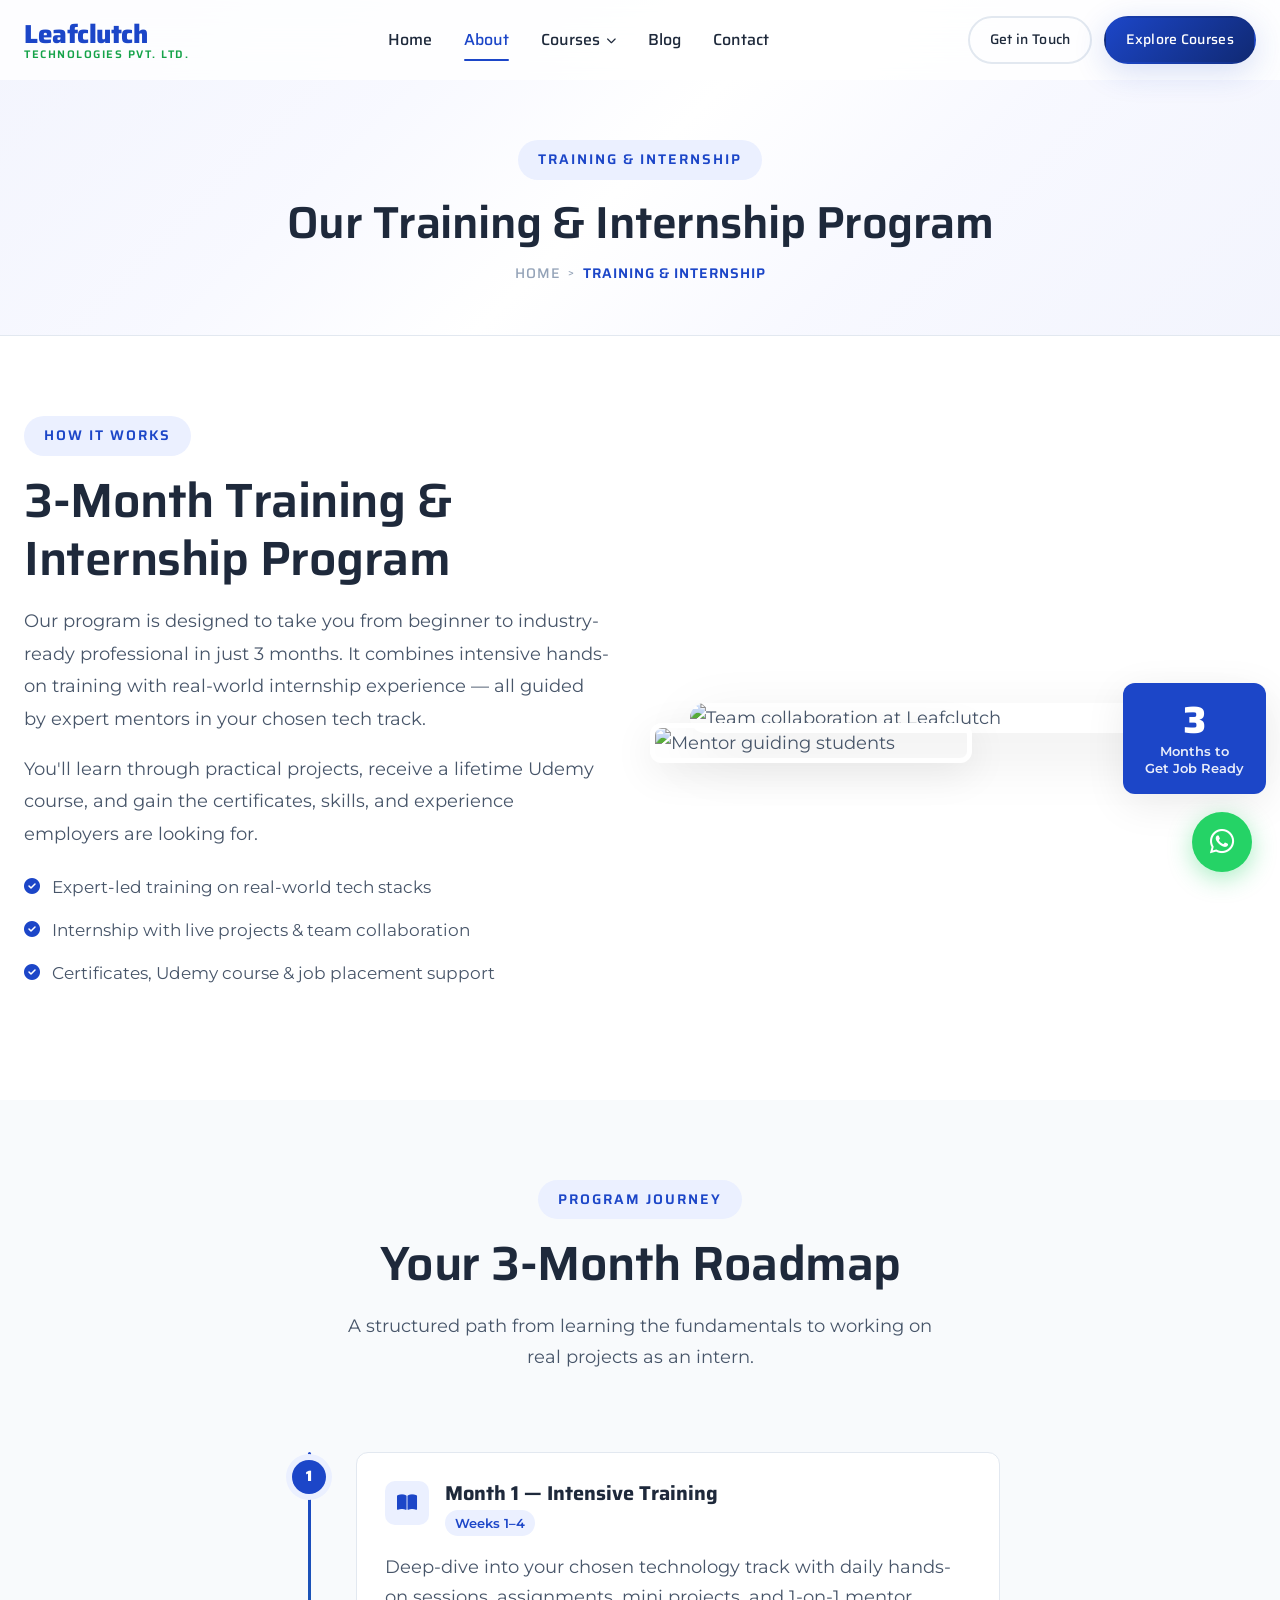
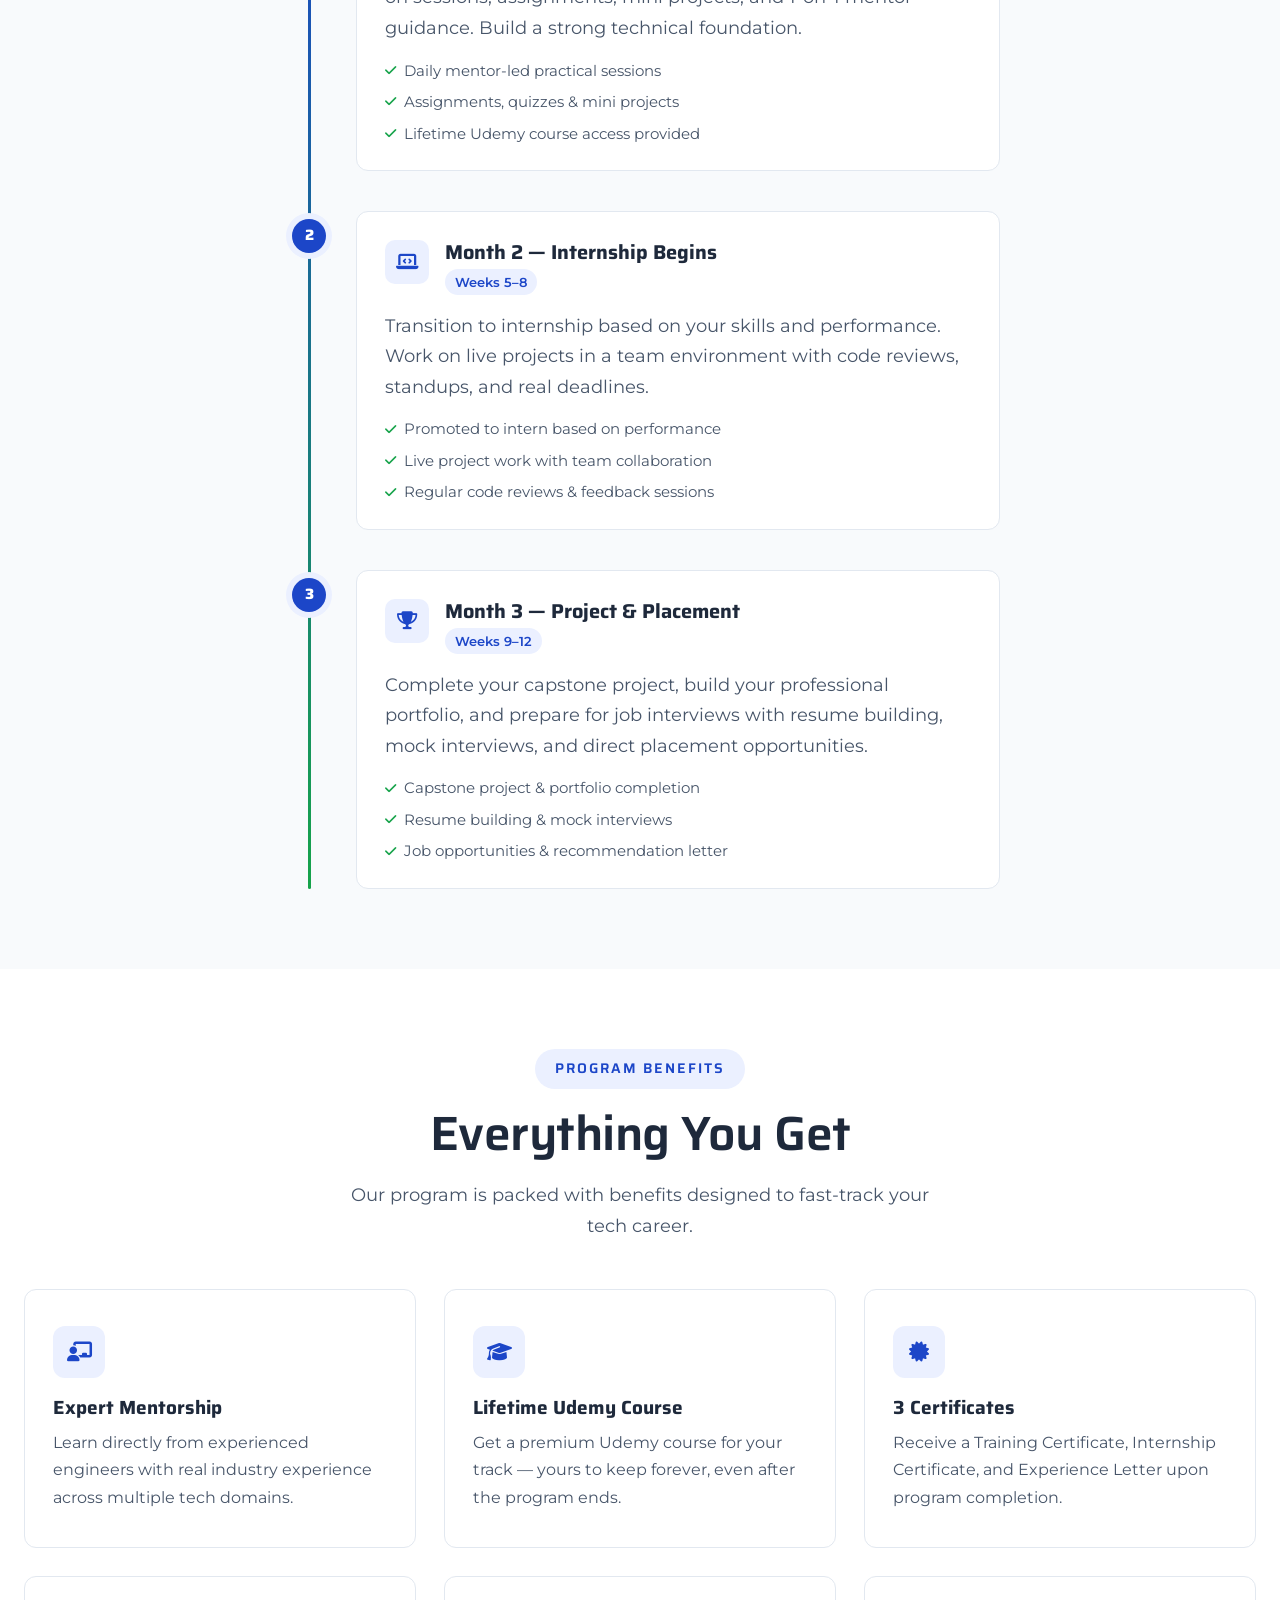
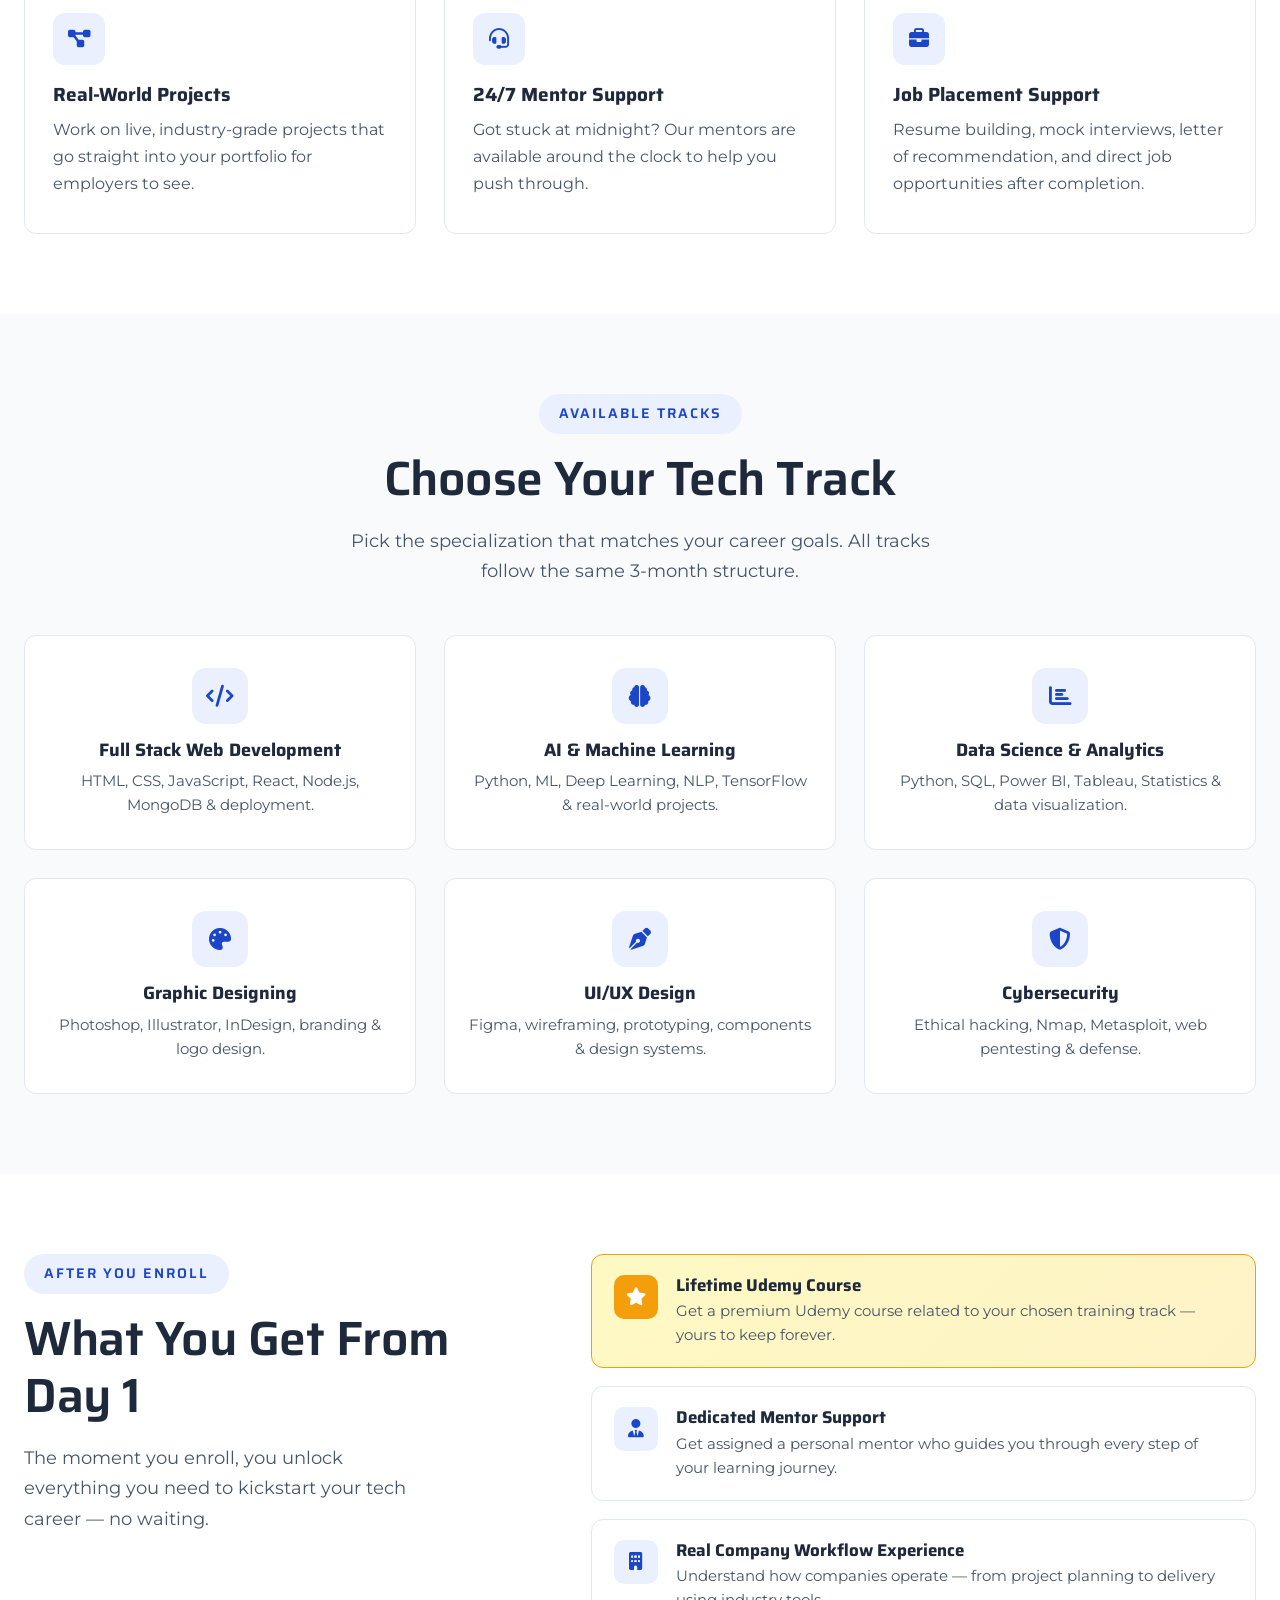
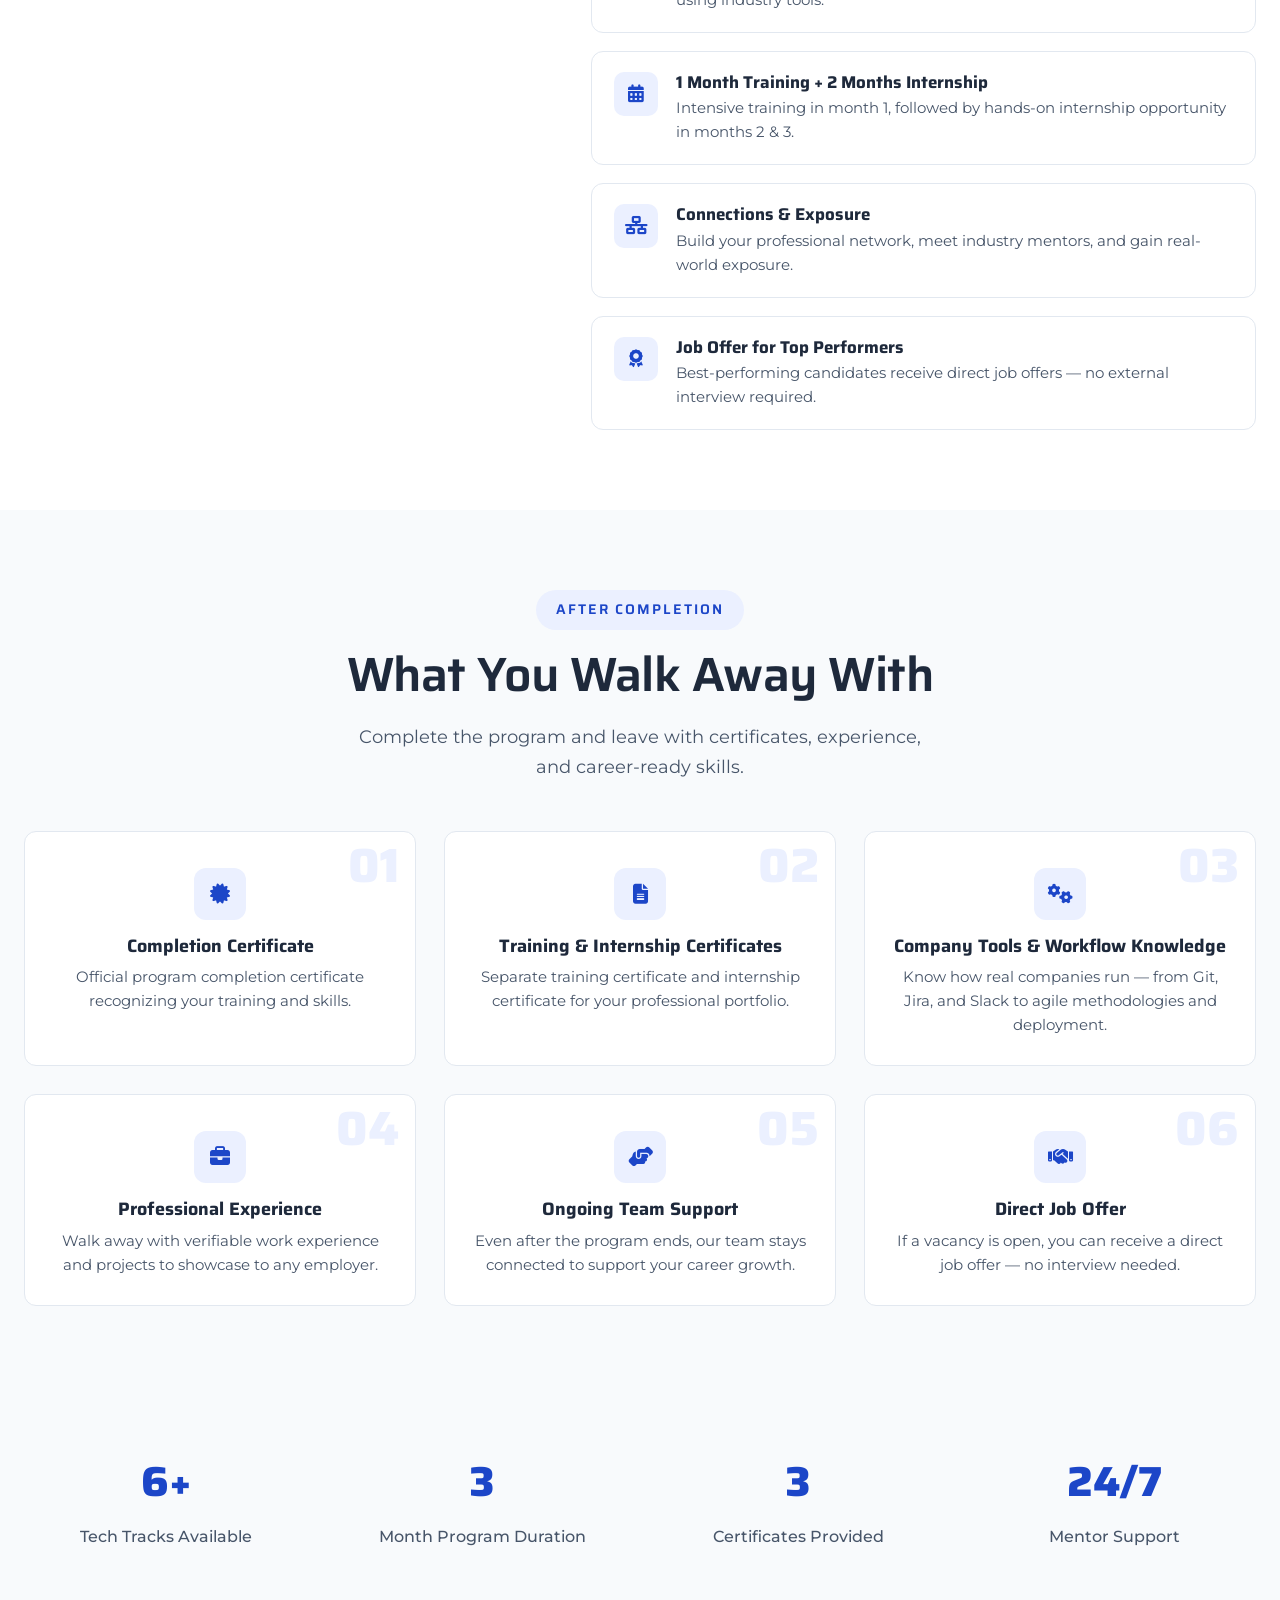
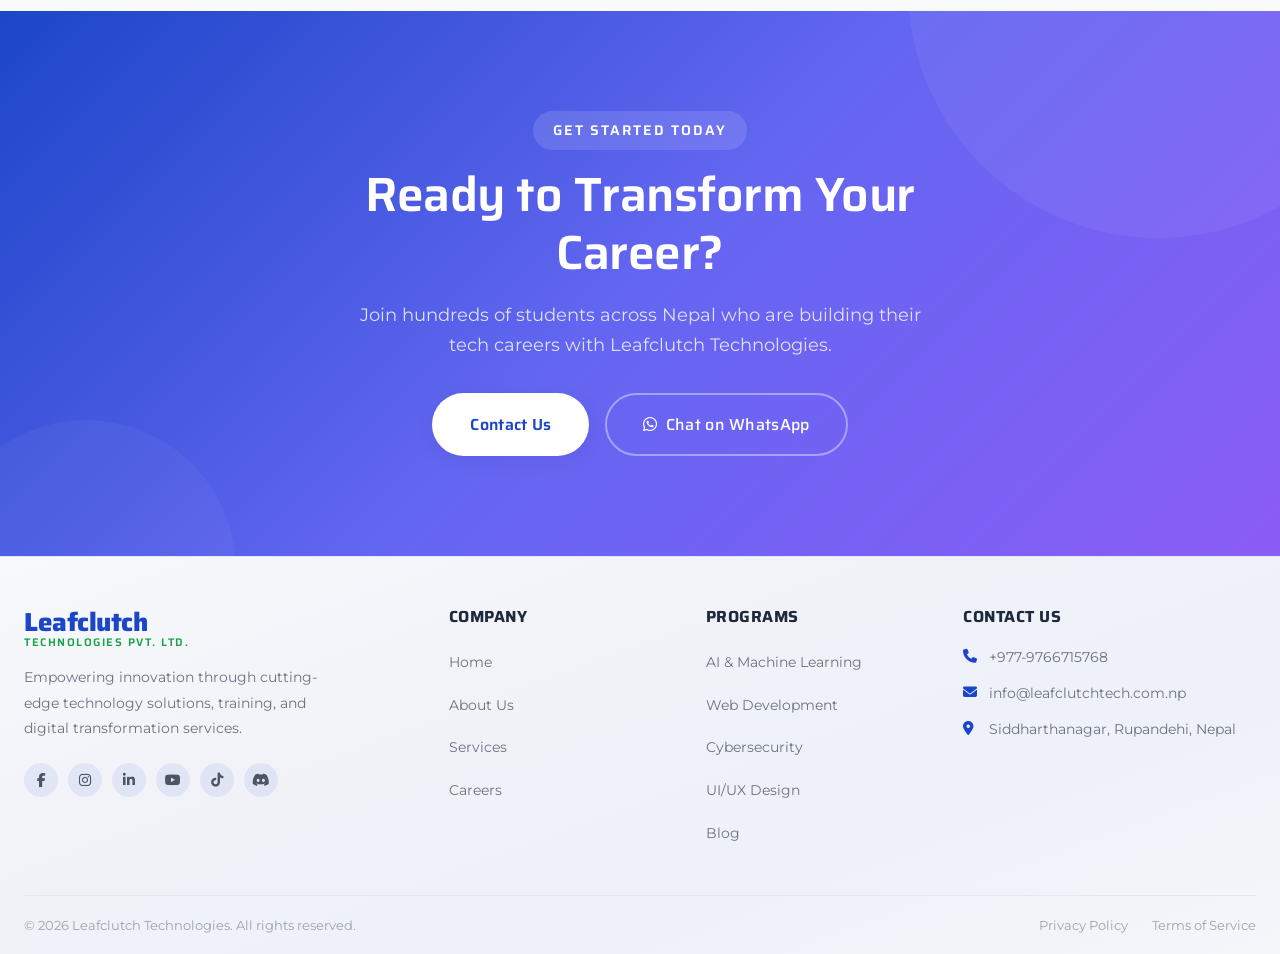
==== commit 0ccc1728: "update" ====
--- a/about.html
+++ b/about.html
@@ -3,14 +3,14 @@
 <head>
   <meta charset="UTF-8">
   <meta name="viewport" content="width=device-width, initial-scale=1.0">
-  <title>About Us | Leafclutch Technologies — Our Mission, Vision &amp; Story</title>
-  <meta name="description" content="Learn about Leafclutch Technologies Pvt. Ltd. — Nepal's trusted IT company delivering world-class training, internships, and technology solutions from Siddharthanagar, Rupandehi.">
-  <meta name="keywords" content="About Leafclutch Technologies, IT company Nepal, tech company Bhairahawa, Butwal IT training, Siddharthanagar Rupandehi, best IT company Nepal">
+  <title>Training &amp; Internship Program | Leafclutch Technologies</title>
+  <meta name="description" content="Explore Leafclutch Technologies' 3-month Training &amp; Internship Program — hands-on learning, expert mentorship, Udemy course, internship certificate, and job placement assistance in Nepal.">
+  <meta name="keywords" content="IT training Nepal, internship program Bhairahawa, tech internship Nepal, Leafclutch training, coding bootcamp Nepal, IT course with internship">
   <meta name="author" content="Leafclutch Technologies Pvt. Ltd.">
   <meta name="robots" content="index, follow">
   <link rel="canonical" href="https://leafclutchtech.com.np/about">
-  <meta property="og:title" content="About Us | Leafclutch Technologies">
-  <meta property="og:description" content="Learn about our mission, team, and commitment to empowering Nepal's tech future.">
+  <meta property="og:title" content="Training &amp; Internship Program | Leafclutch Technologies">
+  <meta property="og:description" content="3-month hands-on training with internship, Udemy course, certificates &amp; job opportunities.">
   <meta property="og:type" content="website">
   <meta property="og:url" content="https://leafclutchtech.com.np/about">
   <meta property="og:site_name" content="Leafclutch Technologies">
@@ -60,99 +60,303 @@
   <!-- ========== PAGE HERO ========== -->
   <section class="page-hero">
     <div class="container">
-      <span class="section-badge">ABOUT US</span>
-      <h1 class="section-title">About Leafclutch Technologies</h1>
+      <span class="section-badge">TRAINING &amp; INTERNSHIP</span>
+      <h1 class="section-title">Our Training &amp; Internship Program</h1>
       <nav class="breadcrumb" aria-label="Breadcrumb">
         <a href="index.html">HOME</a>
         <span class="breadcrumb-separator">&gt;</span>
-        <span class="breadcrumb-current">ABOUT</span>
+        <span class="breadcrumb-current">TRAINING &amp; INTERNSHIP</span>
       </nav>
     </div>
   </section>
 
-  <!-- ========== WHO WE ARE ========== -->
+  <!-- ========== PROGRAM OVERVIEW ========== -->
   <section class="about-page-section">
     <div class="container">
       <div class="about-page-grid">
         <div class="about-page-content reveal-left">
-          <span class="section-badge">OUR PROGRAM</span>
-          <h2 class="section-title">3-Month Courses &amp; Internship Program</h2>
-          <p>Our training and internship program is designed to transform beginners into industry-ready professionals. The first month focuses on intensive hands-on training with expert mentor guidance on your chosen track. The remaining 2 months offer internship promotion based on your skills, performance, and consistency.</p>
-          <p>You'll gain real-world experience working on live projects, receive industry-recognized certificates, a lifetime Udemy course, 24/7 mentor support, resume building assistance, and direct job opportunities — all in one program.</p>
+          <span class="section-badge">HOW IT WORKS</span>
+          <h2 class="section-title">3-Month Training &amp; Internship Program</h2>
+          <p>Our program is designed to take you from beginner to industry-ready professional in just 3 months. It combines intensive hands-on training with real-world internship experience — all guided by expert mentors in your chosen tech track.</p>
+          <p>You'll learn through practical projects, receive a lifetime Udemy course, and gain the certificates, skills, and experience employers are looking for.</p>
           <ul class="about-list">
-            <li><i class="fas fa-check-circle"></i> Experience Letter, Completion Certificate &amp; Internship Certificate</li>
-            <li><i class="fas fa-check-circle"></i> 1 Lifetime Udemy Course, 24/7 Mentor Support &amp; Resume Building</li>
-            <li><i class="fas fa-check-circle"></i> Letter of Recommendation, Job Opportunities &amp; Internal Hackathons</li>
+            <li><i class="fas fa-check-circle"></i> Expert-led training on real-world tech stacks</li>
+            <li><i class="fas fa-check-circle"></i> Internship with live projects &amp; team collaboration</li>
+            <li><i class="fas fa-check-circle"></i> Certificates, Udemy course &amp; job placement support</li>
           </ul>
         </div>
         <div class="about-page-image reveal-right">
-          <img src="https://images.unsplash.com/photo-553877522-43269d4ea984?w=600&h=500&fit=crop" alt="Leafclutch Technologies office" style="border-radius: var(--radius-lg); width: 100%; box-shadow: var(--shadow-xl);">
-        </div>
-      </div>
-    </div>
-  </section>
-
-  <!-- ========== MISSION & VISION ========== -->
-  <section class="about-mv-section">
-    <div class="container">
-      <div class="about-mv-grid">
-        <div class="about-mv-card reveal">
-          <div class="about-mv-icon"><i class="fas fa-bullseye"></i></div>
-          <h3>Our Mission</h3>
-          <p>To bridge the gap between academic learning and industry demands by delivering world-class technology education, practical training, and innovative solutions — empowering individuals and businesses to thrive in the digital age.</p>
-        </div>
-        <div class="about-mv-card reveal">
-          <div class="about-mv-icon"><i class="fas fa-eye"></i></div>
-          <h3>Our Vision</h3>
-          <p>To become Nepal's most trusted technology partner — recognized for transforming careers, building exceptional software, and driving innovation that creates lasting impact across communities and industries.</p>
-        </div>
-        <div class="about-mv-card reveal">
-          <div class="about-mv-icon"><i class="fas fa-heart"></i></div>
-          <h3>Our Values</h3>
-          <p>Quality, transparency, and continuous learning are at our core. We believe in mentorship-driven growth, responsible technology, and creating equal opportunities for tech talent everywhere in Nepal.</p>
-        </div>
-      </div>
-    </div>
-  </section>
-
-  <!-- ========== WHAT SETS US APART ========== -->
+          <div class="about-image-stack">
+            <img src="https://images.unsplash.com/photo-1522202176988-66273c2fd55f?w=600&h=400&fit=crop" alt="Team collaboration at Leafclutch" class="about-img-main">
+            <img src="https://images.unsplash.com/photo-1531482615713-2afd69097998?w=300&h=220&fit=crop" alt="Mentor guiding students" class="about-img-float">
+            <div class="about-img-accent">
+              <div class="about-img-accent-number">3</div>
+              <div class="about-img-accent-text">Months to<br>Get Job Ready</div>
+            </div>
+          </div>
+        </div>
+      </div>
+    </div>
+  </section>
+
+  <!-- ========== PROGRAM TIMELINE ========== -->
+  <section class="program-timeline-section">
+    <div class="container">
+      <div class="about-features-header">
+        <span class="section-badge">PROGRAM JOURNEY</span>
+        <h2 class="section-title">Your 3-Month Roadmap</h2>
+        <p class="section-desc">A structured path from learning the fundamentals to working on real projects as an intern.</p>
+      </div>
+      <div class="program-timeline">
+        <div class="timeline-line"></div>
+
+        <div class="timeline-step reveal">
+          <div class="timeline-dot"><span>1</span></div>
+          <div class="timeline-card">
+            <div class="timeline-card-header">
+              <i class="fas fa-book-open"></i>
+              <div>
+                <h3>Month 1 — Intensive Training</h3>
+                <span class="timeline-tag">Weeks 1–4</span>
+              </div>
+            </div>
+            <p>Deep-dive into your chosen technology track with daily hands-on sessions, assignments, mini projects, and 1-on-1 mentor guidance. Build a strong technical foundation.</p>
+            <ul class="timeline-highlights">
+              <li><i class="fas fa-check"></i> Daily mentor-led practical sessions</li>
+              <li><i class="fas fa-check"></i> Assignments, quizzes &amp; mini projects</li>
+              <li><i class="fas fa-check"></i> Lifetime Udemy course access provided</li>
+            </ul>
+          </div>
+        </div>
+
+        <div class="timeline-step reveal">
+          <div class="timeline-dot"><span>2</span></div>
+          <div class="timeline-card">
+            <div class="timeline-card-header">
+              <i class="fas fa-laptop-code"></i>
+              <div>
+                <h3>Month 2 — Internship Begins</h3>
+                <span class="timeline-tag">Weeks 5–8</span>
+              </div>
+            </div>
+            <p>Transition to internship based on your skills and performance. Work on live projects in a team environment with code reviews, standups, and real deadlines.</p>
+            <ul class="timeline-highlights">
+              <li><i class="fas fa-check"></i> Promoted to intern based on performance</li>
+              <li><i class="fas fa-check"></i> Live project work with team collaboration</li>
+              <li><i class="fas fa-check"></i> Regular code reviews &amp; feedback sessions</li>
+            </ul>
+          </div>
+        </div>
+
+        <div class="timeline-step reveal">
+          <div class="timeline-dot"><span>3</span></div>
+          <div class="timeline-card">
+            <div class="timeline-card-header">
+              <i class="fas fa-trophy"></i>
+              <div>
+                <h3>Month 3 — Project &amp; Placement</h3>
+                <span class="timeline-tag">Weeks 9–12</span>
+              </div>
+            </div>
+            <p>Complete your capstone project, build your professional portfolio, and prepare for job interviews with resume building, mock interviews, and direct placement opportunities.</p>
+            <ul class="timeline-highlights">
+              <li><i class="fas fa-check"></i> Capstone project &amp; portfolio completion</li>
+              <li><i class="fas fa-check"></i> Resume building &amp; mock interviews</li>
+              <li><i class="fas fa-check"></i> Job opportunities &amp; recommendation letter</li>
+            </ul>
+          </div>
+        </div>
+      </div>
+    </div>
+  </section>
+
+  <!-- ========== WHAT YOU GET ========== -->
   <section class="about-features-section">
     <div class="container">
       <div class="about-features-header">
-        <span class="section-badge">WHY LEAFCLUTCH</span>
-        <h2 class="section-title">What Sets Us Apart</h2>
-        <p class="section-desc">We don't just teach — we build careers and transform businesses through technology.</p>
+        <span class="section-badge">PROGRAM BENEFITS</span>
+        <h2 class="section-title">Everything You Get</h2>
+        <p class="section-desc">Our program is packed with benefits designed to fast-track your tech career.</p>
       </div>
       <div class="about-features-grid">
         <div class="about-feature-card reveal">
           <div class="about-feature-icon"><i class="fas fa-chalkboard-teacher"></i></div>
           <h3>Expert Mentorship</h3>
-          <p>Learn from experienced engineers with deep expertise across software, AI, data, and cloud.</p>
+          <p>Learn directly from experienced engineers with real industry experience across multiple tech domains.</p>
+        </div>
+        <div class="about-feature-card reveal">
+          <div class="about-feature-icon"><i class="fas fa-graduation-cap"></i></div>
+          <h3>Lifetime Udemy Course</h3>
+          <p>Get a premium Udemy course for your track — yours to keep forever, even after the program ends.</p>
+        </div>
+        <div class="about-feature-card reveal">
+          <div class="about-feature-icon"><i class="fas fa-certificate"></i></div>
+          <h3>3 Certificates</h3>
+          <p>Receive a Training Certificate, Internship Certificate, and Experience Letter upon program completion.</p>
         </div>
         <div class="about-feature-card reveal">
           <div class="about-feature-icon"><i class="fas fa-project-diagram"></i></div>
           <h3>Real-World Projects</h3>
-          <p>Build and deploy real-world projects that strengthen your portfolio and practical skills.</p>
-        </div>
-        <div class="about-feature-card reveal">
-          <div class="about-feature-icon"><i class="fas fa-certificate"></i></div>
-          <h3>Industry Certification</h3>
-          <p>Earn verified certificates recognized by employers across Nepal and beyond.</p>
-        </div>
-        <div class="about-feature-card reveal">
-          <div class="about-feature-icon"><i class="fas fa-laptop-house"></i></div>
-          <h3>Flexible Learning</h3>
-          <p>On-site training in Bhairahawa/Butwal or join our online programs from anywhere in Nepal.</p>
-        </div>
-        <div class="about-feature-card reveal">
-          <div class="about-feature-icon"><i class="fas fa-sync-alt"></i></div>
-          <h3>Up-to-Date Curriculum</h3>
-          <p>Our courses are constantly updated to reflect the latest industry trends and technologies.</p>
-        </div>
-        <div class="about-feature-card reveal">
-          <div class="about-feature-icon"><i class="fas fa-handshake"></i></div>
-          <h3>Career Support</h3>
-          <p>Get career guidance, mentorship, and access to our growing community of tech professionals.</p>
+          <p>Work on live, industry-grade projects that go straight into your portfolio for employers to see.</p>
+        </div>
+        <div class="about-feature-card reveal">
+          <div class="about-feature-icon"><i class="fas fa-headset"></i></div>
+          <h3>24/7 Mentor Support</h3>
+          <p>Got stuck at midnight? Our mentors are available around the clock to help you push through.</p>
+        </div>
+        <div class="about-feature-card reveal">
+          <div class="about-feature-icon"><i class="fas fa-briefcase"></i></div>
+          <h3>Job Placement Support</h3>
+          <p>Resume building, mock interviews, letter of recommendation, and direct job opportunities after completion.</p>
+        </div>
+      </div>
+    </div>
+  </section>
+
+  <!-- ========== TRACKS OFFERED ========== -->
+  <section class="about-mv-section">
+    <div class="container">
+      <div class="about-features-header">
+        <span class="section-badge">AVAILABLE TRACKS</span>
+        <h2 class="section-title">Choose Your Tech Track</h2>
+        <p class="section-desc">Pick the specialization that matches your career goals. All tracks follow the same 3-month structure.</p>
+      </div>
+      <div class="about-features-grid">
+        <a href="course-web-dev.html" class="track-card reveal">
+          <div class="track-card-icon"><i class="fas fa-code"></i></div>
+          <h3>Full Stack Web Development</h3>
+          <p>HTML, CSS, JavaScript, React, Node.js, MongoDB &amp; deployment.</p>
+        </a>
+        <a href="course-ai-ml.html" class="track-card reveal">
+          <div class="track-card-icon"><i class="fas fa-brain"></i></div>
+          <h3>AI &amp; Machine Learning</h3>
+          <p>Python, ML, Deep Learning, NLP, TensorFlow &amp; real-world projects.</p>
+        </a>
+        <a href="course-data-science.html" class="track-card reveal">
+          <div class="track-card-icon"><i class="fas fa-chart-bar"></i></div>
+          <h3>Data Science &amp; Analytics</h3>
+          <p>Python, SQL, Power BI, Tableau, Statistics &amp; data visualization.</p>
+        </a>
+        <a href="course-graphic-design.html" class="track-card reveal">
+          <div class="track-card-icon"><i class="fas fa-palette"></i></div>
+          <h3>Graphic Designing</h3>
+          <p>Photoshop, Illustrator, InDesign, branding &amp; logo design.</p>
+        </a>
+        <a href="course-ui-ux.html" class="track-card reveal">
+          <div class="track-card-icon"><i class="fas fa-pen-nib"></i></div>
+          <h3>UI/UX Design</h3>
+          <p>Figma, wireframing, prototyping, components &amp; design systems.</p>
+        </a>
+        <a href="course-cybersecurity.html" class="track-card reveal">
+          <div class="track-card-icon"><i class="fas fa-shield-alt"></i></div>
+          <h3>Cybersecurity</h3>
+          <p>Ethical hacking, Nmap, Metasploit, web pentesting &amp; defense.</p>
+        </a>
+      </div>
+    </div>
+  </section>
+
+  <!-- ========== AFTER YOU ENROLL ========== -->
+  <section class="enroll-perks-section">
+    <div class="container">
+      <div class="enroll-perks-grid">
+        <div class="enroll-perks-content reveal-left">
+          <span class="section-badge">AFTER YOU ENROLL</span>
+          <h2 class="section-title">What You Get From Day 1</h2>
+          <p class="section-desc">The moment you enroll, you unlock everything you need to kickstart your tech career — no waiting.</p>
+        </div>
+        <div class="enroll-perks-list reveal-right">
+          <div class="perk-item perk-item--highlight">
+            <div class="perk-icon"><i class="fas fa-star"></i></div>
+            <div>
+              <h4>Lifetime Udemy Course</h4>
+              <p>Get a premium Udemy course related to your chosen training track — yours to keep forever.</p>
+            </div>
+          </div>
+          <div class="perk-item">
+            <div class="perk-icon"><i class="fas fa-user-tie"></i></div>
+            <div>
+              <h4>Dedicated Mentor Support</h4>
+              <p>Get assigned a personal mentor who guides you through every step of your learning journey.</p>
+            </div>
+          </div>
+          <div class="perk-item">
+            <div class="perk-icon"><i class="fas fa-building"></i></div>
+            <div>
+              <h4>Real Company Workflow Experience</h4>
+              <p>Understand how companies operate — from project planning to delivery using industry tools.</p>
+            </div>
+          </div>
+          <div class="perk-item">
+            <div class="perk-icon"><i class="fas fa-calendar-alt"></i></div>
+            <div>
+              <h4>1 Month Training + 2 Months Internship</h4>
+              <p>Intensive training in month 1, followed by hands-on internship opportunity in months 2 &amp; 3.</p>
+            </div>
+          </div>
+          <div class="perk-item">
+            <div class="perk-icon"><i class="fas fa-network-wired"></i></div>
+            <div>
+              <h4>Connections &amp; Exposure</h4>
+              <p>Build your professional network, meet industry mentors, and gain real-world exposure.</p>
+            </div>
+          </div>
+          <div class="perk-item">
+            <div class="perk-icon"><i class="fas fa-award"></i></div>
+            <div>
+              <h4>Job Offer for Top Performers</h4>
+              <p>Best-performing candidates receive direct job offers — no external interview required.</p>
+            </div>
+          </div>
+        </div>
+      </div>
+    </div>
+  </section>
+
+  <!-- ========== AFTER COMPLETION ========== -->
+  <section class="completion-perks-section">
+    <div class="container">
+      <div class="about-features-header">
+        <span class="section-badge">AFTER COMPLETION</span>
+        <h2 class="section-title">What You Walk Away With</h2>
+        <p class="section-desc">Complete the program and leave with certificates, experience, and career-ready skills.</p>
+      </div>
+      <div class="completion-perks-grid">
+        <div class="completion-card reveal">
+          <div class="completion-card-number">01</div>
+          <div class="completion-card-icon"><i class="fas fa-certificate"></i></div>
+          <h3>Completion Certificate</h3>
+          <p>Official program completion certificate recognizing your training and skills.</p>
+        </div>
+        <div class="completion-card reveal">
+          <div class="completion-card-number">02</div>
+          <div class="completion-card-icon"><i class="fas fa-file-alt"></i></div>
+          <h3>Training &amp; Internship Certificates</h3>
+          <p>Separate training certificate and internship certificate for your professional portfolio.</p>
+        </div>
+        <div class="completion-card reveal">
+          <div class="completion-card-number">03</div>
+          <div class="completion-card-icon"><i class="fas fa-cogs"></i></div>
+          <h3>Company Tools &amp; Workflow Knowledge</h3>
+          <p>Know how real companies run — from Git, Jira, and Slack to agile methodologies and deployment.</p>
+        </div>
+        <div class="completion-card reveal">
+          <div class="completion-card-number">04</div>
+          <div class="completion-card-icon"><i class="fas fa-briefcase"></i></div>
+          <h3>Professional Experience</h3>
+          <p>Walk away with verifiable work experience and projects to showcase to any employer.</p>
+        </div>
+        <div class="completion-card reveal">
+          <div class="completion-card-number">05</div>
+          <div class="completion-card-icon"><i class="fas fa-hands-helping"></i></div>
+          <h3>Ongoing Team Support</h3>
+          <p>Even after the program ends, our team stays connected to support your career growth.</p>
+        </div>
+        <div class="completion-card reveal">
+          <div class="completion-card-number">06</div>
+          <div class="completion-card-icon"><i class="fas fa-handshake"></i></div>
+          <h3>Direct Job Offer</h3>
+          <p>If a vacancy is open, you can receive a direct job offer — no interview needed.</p>
         </div>
       </div>
     </div>
@@ -164,19 +368,19 @@
       <div class="about-stats-grid">
         <div class="about-stat-item reveal">
           <div class="about-stat-number"><span data-count="6">0</span>+</div>
-          <div class="about-stat-label">Training Programs</div>
+          <div class="about-stat-label">Tech Tracks Available</div>
         </div>
         <div class="about-stat-item reveal">
-          <div class="about-stat-number"><span data-count="5">0</span>+</div>
-          <div class="about-stat-label">Projects Delivered</div>
+          <div class="about-stat-number"><span data-count="3">0</span></div>
+          <div class="about-stat-label">Month Program Duration</div>
         </div>
         <div class="about-stat-item reveal">
-          <div class="about-stat-number"><span data-count="100">0</span>%</div>
-          <div class="about-stat-label">Client Satisfaction</div>
+          <div class="about-stat-number"><span data-count="3">0</span></div>
+          <div class="about-stat-label">Certificates Provided</div>
         </div>
         <div class="about-stat-item reveal">
           <div class="about-stat-number">24/7</div>
-          <div class="about-stat-label">Support Available</div>
+          <div class="about-stat-label">Mentor Support</div>
         </div>
       </div>
     </div>
--- a/styles.css
+++ b/styles.css
@@ -1299,6 +1299,55 @@
   margin-top: 24px;
 }
 
+.about-image-stack {
+  position: relative;
+  padding: 20px 0 20px 20px;
+}
+
+.about-img-main {
+  width: 100%;
+  border-radius: var(--radius-lg);
+  box-shadow: var(--shadow-xl);
+  display: block;
+}
+
+.about-img-float {
+  position: absolute;
+  bottom: -10px;
+  left: -20px;
+  width: 55%;
+  border-radius: var(--radius-card);
+  border: 5px solid var(--white);
+  box-shadow: var(--shadow-lg);
+}
+
+.about-img-accent {
+  position: absolute;
+  top: 0;
+  right: -10px;
+  background: var(--primary);
+  color: var(--white);
+  padding: 18px 22px;
+  border-radius: var(--radius-card);
+  text-align: center;
+  box-shadow: var(--shadow-lg);
+}
+
+.about-img-accent-number {
+  font-family: var(--font-heading);
+  font-size: 38px;
+  font-weight: 800;
+  line-height: 1;
+  margin-bottom: 4px;
+}
+
+.about-img-accent-text {
+  font-size: 13px;
+  font-weight: 600;
+  line-height: 1.3;
+  opacity: 0.9;
+}
+
 .about-mv-section {
   padding: 80px 0;
   background: var(--light-bg);
@@ -1436,6 +1485,347 @@
   font-size: 16px;
   font-weight: 500;
   color: var(--text);
+}
+
+/* ========== ENROLL PERKS ========== */
+.enroll-perks-section {
+  padding: 80px 0;
+}
+
+.enroll-perks-grid {
+  display: grid;
+  grid-template-columns: 1fr 1.3fr;
+  gap: 56px;
+  align-items: start;
+}
+
+.enroll-perks-content .section-title {
+  text-align: left;
+}
+
+.enroll-perks-content .section-desc {
+  text-align: left;
+  max-width: 420px;
+}
+
+.enroll-perks-list {
+  display: flex;
+  flex-direction: column;
+  gap: 18px;
+}
+
+.perk-item {
+  display: flex;
+  align-items: flex-start;
+  gap: 18px;
+  padding: 20px 22px;
+  border-radius: var(--radius-card);
+  border: 1px solid var(--border);
+  background: var(--white);
+  transition: all 0.3s;
+}
+
+.perk-item:hover {
+  box-shadow: var(--shadow-md);
+  border-color: transparent;
+}
+
+.perk-item--highlight {
+  background: linear-gradient(135deg, #fef9c3 0%, #fef3c7 100%);
+  border-color: #f59e0b;
+}
+
+.perk-item--highlight .perk-icon {
+  background: #f59e0b;
+  color: var(--white);
+}
+
+.perk-icon {
+  flex-shrink: 0;
+  width: 44px;
+  height: 44px;
+  border-radius: 10px;
+  background: var(--primary-very-light);
+  color: var(--primary);
+  display: flex;
+  align-items: center;
+  justify-content: center;
+  font-size: 18px;
+}
+
+.perk-item h4 {
+  font-family: var(--font-heading);
+  font-size: 17px;
+  font-weight: 700;
+  color: var(--dark);
+  margin-bottom: 4px;
+}
+
+.perk-item p {
+  font-size: 15px;
+  color: var(--text);
+  line-height: 1.6;
+}
+
+/* ========== COMPLETION PERKS ========== */
+.completion-perks-section {
+  padding: 80px 0;
+  background: var(--light-bg);
+}
+
+.completion-perks-grid {
+  display: grid;
+  grid-template-columns: repeat(3, 1fr);
+  gap: 28px;
+}
+
+.completion-card {
+  position: relative;
+  background: var(--white);
+  padding: 36px 28px 28px;
+  border-radius: var(--radius-card);
+  border: 1px solid var(--border);
+  text-align: center;
+  transition: all 0.4s;
+  overflow: hidden;
+}
+
+.completion-card:hover {
+  transform: translateY(-5px);
+  box-shadow: var(--shadow-lg);
+  border-color: transparent;
+}
+
+.completion-card-number {
+  position: absolute;
+  top: 10px;
+  right: 16px;
+  font-family: var(--font-heading);
+  font-size: 48px;
+  font-weight: 800;
+  color: var(--primary-very-light);
+  line-height: 1;
+  pointer-events: none;
+}
+
+.completion-card-icon {
+  width: 52px;
+  height: 52px;
+  border-radius: var(--radius-card);
+  background: var(--primary-very-light);
+  display: flex;
+  align-items: center;
+  justify-content: center;
+  margin: 0 auto 16px;
+  font-size: 20px;
+  color: var(--primary);
+  transition: all 0.4s;
+}
+
+.completion-card:hover .completion-card-icon {
+  background: var(--primary);
+  color: var(--white);
+}
+
+.completion-card h3 {
+  font-family: var(--font-heading);
+  font-size: 18px;
+  font-weight: 700;
+  color: var(--dark);
+  margin-bottom: 8px;
+}
+
+.completion-card p {
+  font-size: 15px;
+  color: var(--text);
+  line-height: 1.6;
+}
+
+/* ========== PROGRAM TIMELINE ========== */
+.program-timeline-section {
+  padding: 80px 0;
+  background: var(--light-bg);
+}
+
+.program-timeline {
+  position: relative;
+  max-width: 720px;
+  margin: 0 auto;
+  padding: 32px 0 0;
+}
+
+.timeline-line {
+  position: absolute;
+  left: 28px;
+  top: 32px;
+  bottom: 0;
+  width: 3px;
+  background: linear-gradient(180deg, var(--primary), var(--green));
+  border-radius: 2px;
+}
+
+.timeline-step {
+  position: relative;
+  padding-left: 76px;
+  margin-bottom: 40px;
+}
+
+.timeline-step:last-child {
+  margin-bottom: 0;
+}
+
+.timeline-dot {
+  position: absolute;
+  left: 12px;
+  top: 8px;
+  width: 34px;
+  height: 34px;
+  border-radius: 50%;
+  background: var(--primary);
+  display: flex;
+  align-items: center;
+  justify-content: center;
+  z-index: 2;
+  box-shadow: 0 0 0 6px var(--primary-very-light);
+}
+
+.timeline-dot span {
+  color: var(--white);
+  font-family: var(--font-heading);
+  font-weight: 800;
+  font-size: 15px;
+}
+
+.timeline-card {
+  background: var(--white);
+  border-radius: var(--radius-card);
+  padding: 28px 28px 24px;
+  border: 1px solid var(--border);
+  transition: all 0.4s;
+}
+
+.timeline-card:hover {
+  box-shadow: var(--shadow-lg);
+  border-color: transparent;
+  transform: translateY(-3px);
+}
+
+.timeline-card-header {
+  display: flex;
+  align-items: flex-start;
+  gap: 16px;
+  margin-bottom: 14px;
+}
+
+.timeline-card-header > i {
+  flex-shrink: 0;
+  width: 44px;
+  height: 44px;
+  border-radius: 10px;
+  background: var(--primary-very-light);
+  color: var(--primary);
+  display: flex;
+  align-items: center;
+  justify-content: center;
+  font-size: 18px;
+}
+
+.timeline-card-header h3 {
+  font-family: var(--font-heading);
+  font-size: 20px;
+  font-weight: 700;
+  color: var(--dark);
+  margin-bottom: 2px;
+}
+
+.timeline-tag {
+  font-size: 13px;
+  font-weight: 600;
+  color: var(--primary);
+  background: var(--primary-very-light);
+  padding: 2px 10px;
+  border-radius: 20px;
+  display: inline-block;
+}
+
+.timeline-card > p {
+  color: var(--text);
+  line-height: 1.7;
+  margin-bottom: 14px;
+}
+
+.timeline-highlights {
+  list-style: none;
+  padding: 0;
+  margin: 0;
+  display: flex;
+  flex-direction: column;
+  gap: 6px;
+}
+
+.timeline-highlights li {
+  display: flex;
+  align-items: center;
+  gap: 8px;
+  font-size: 15px;
+  color: var(--text);
+}
+
+.timeline-highlights li i {
+  color: var(--green);
+  font-size: 13px;
+  flex-shrink: 0;
+}
+
+/* ========== TRACK CARDS ========== */
+.track-card {
+  display: block;
+  background: var(--white);
+  padding: 32px 24px;
+  border-radius: var(--radius-card);
+  border: 1px solid var(--border);
+  text-align: center;
+  text-decoration: none;
+  transition: all 0.4s;
+}
+
+.track-card:hover {
+  transform: translateY(-6px);
+  box-shadow: var(--shadow-lg);
+  border-color: var(--primary);
+}
+
+.track-card-icon {
+  width: 56px;
+  height: 56px;
+  border-radius: 14px;
+  background: var(--primary-very-light);
+  display: flex;
+  align-items: center;
+  justify-content: center;
+  margin: 0 auto 16px;
+  font-size: 22px;
+  color: var(--primary);
+  transition: all 0.4s;
+}
+
+.track-card:hover .track-card-icon {
+  background: var(--primary);
+  color: var(--white);
+}
+
+.track-card h3 {
+  font-family: var(--font-heading);
+  font-size: 18px;
+  font-weight: 700;
+  color: var(--dark);
+  margin-bottom: 8px;
+}
+
+.track-card p {
+  font-size: 15px;
+  color: var(--text);
+  line-height: 1.6;
 }
 
 /* ========== ENROLLMENT BENEFITS ========== */
@@ -1656,6 +2046,18 @@
     grid-template-columns: 1fr;
     gap: 40px;
   }
+  .about-img-float {
+    width: 45%;
+    bottom: -5px;
+    left: 0;
+  }
+  .about-img-accent {
+    right: 0;
+    padding: 14px 16px;
+  }
+  .about-img-accent-number {
+    font-size: 28px;
+  }
   .about-mv-grid {
     grid-template-columns: 1fr;
   }
@@ -1663,6 +2065,31 @@
     grid-template-columns: 1fr;
   }
   .about-stats-grid {
+    grid-template-columns: repeat(2, 1fr);
+  }
+  .timeline-step {
+    padding-left: 62px;
+  }
+  .timeline-card {
+    padding: 22px 20px 20px;
+  }
+  .timeline-card-header h3 {
+    font-size: 17px;
+  }
+  .enroll-perks-grid {
+    grid-template-columns: 1fr;
+    gap: 32px;
+  }
+  .completion-perks-grid {
+    grid-template-columns: 1fr;
+  }
+}
+
+@media (max-width: 1024px) {
+  .about-features-grid {
+    grid-template-columns: repeat(2, 1fr);
+  }
+  .completion-perks-grid {
     grid-template-columns: repeat(2, 1fr);
   }
 }
